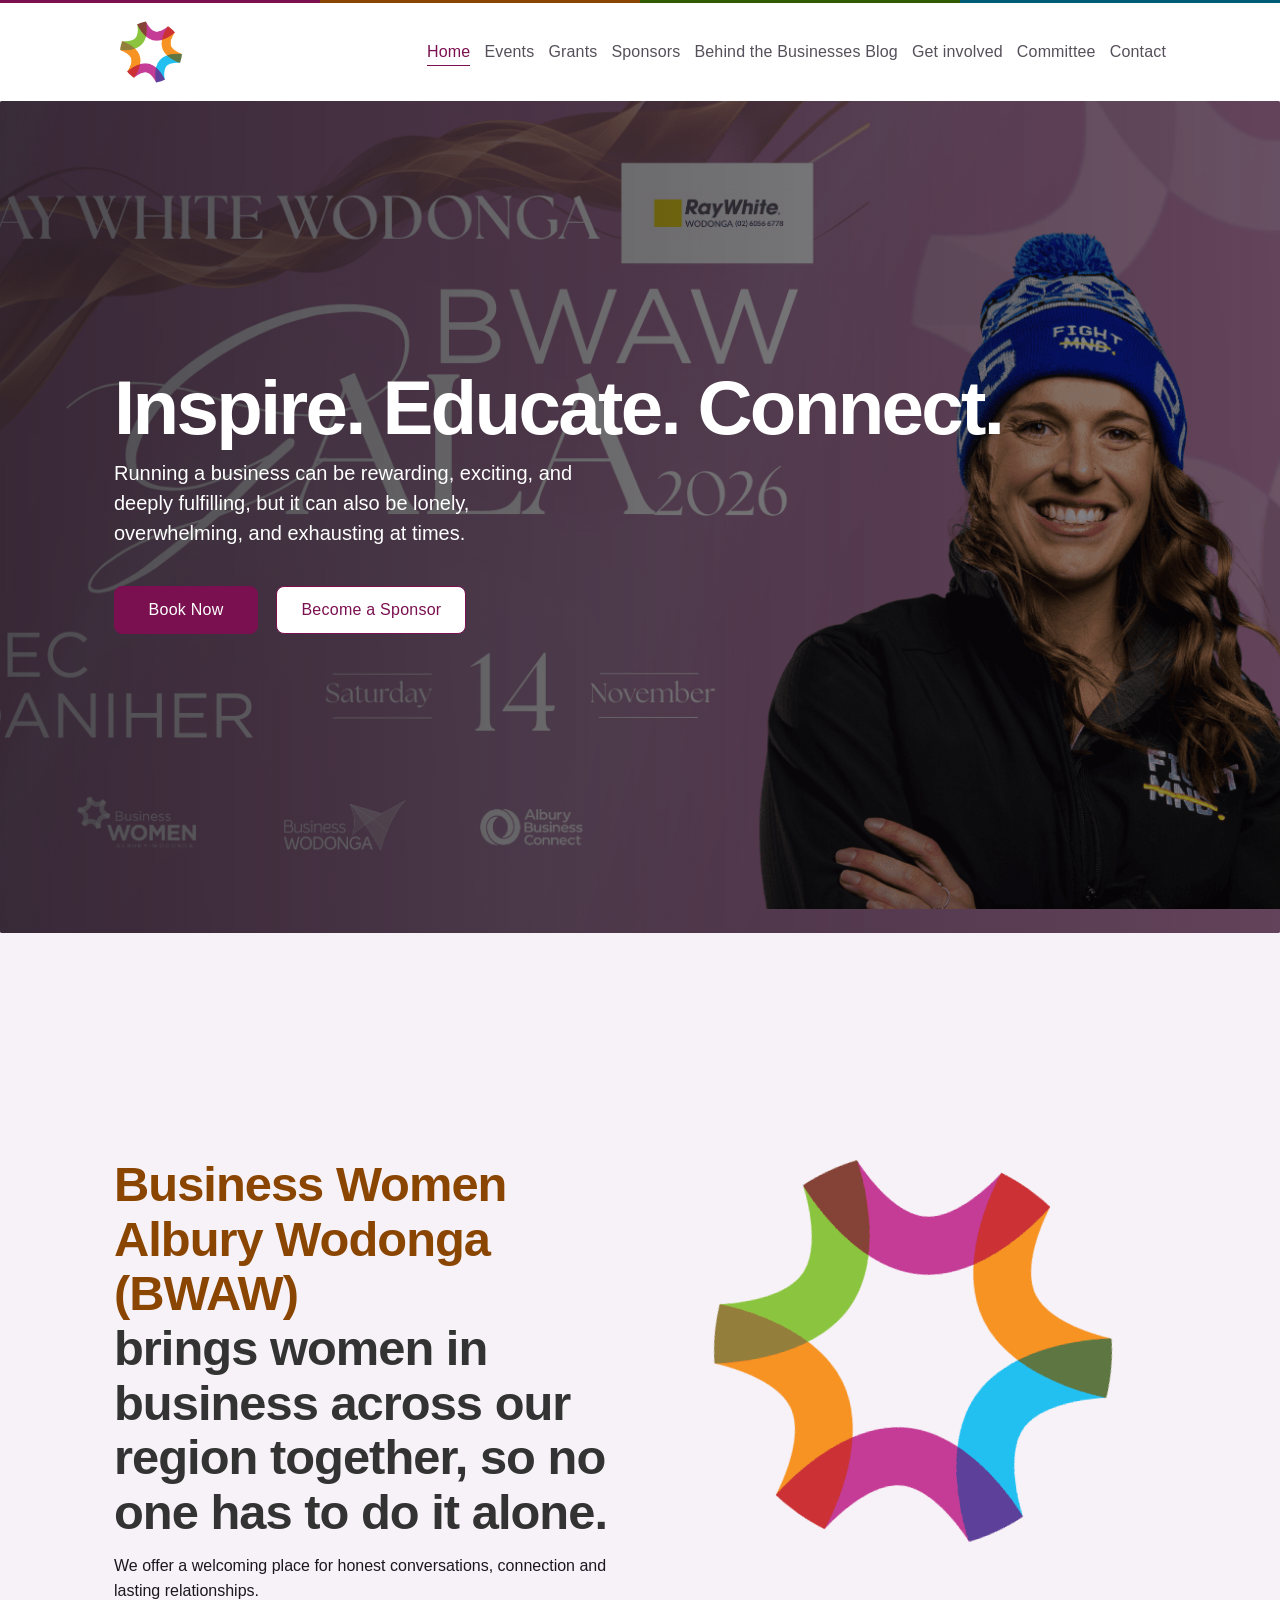
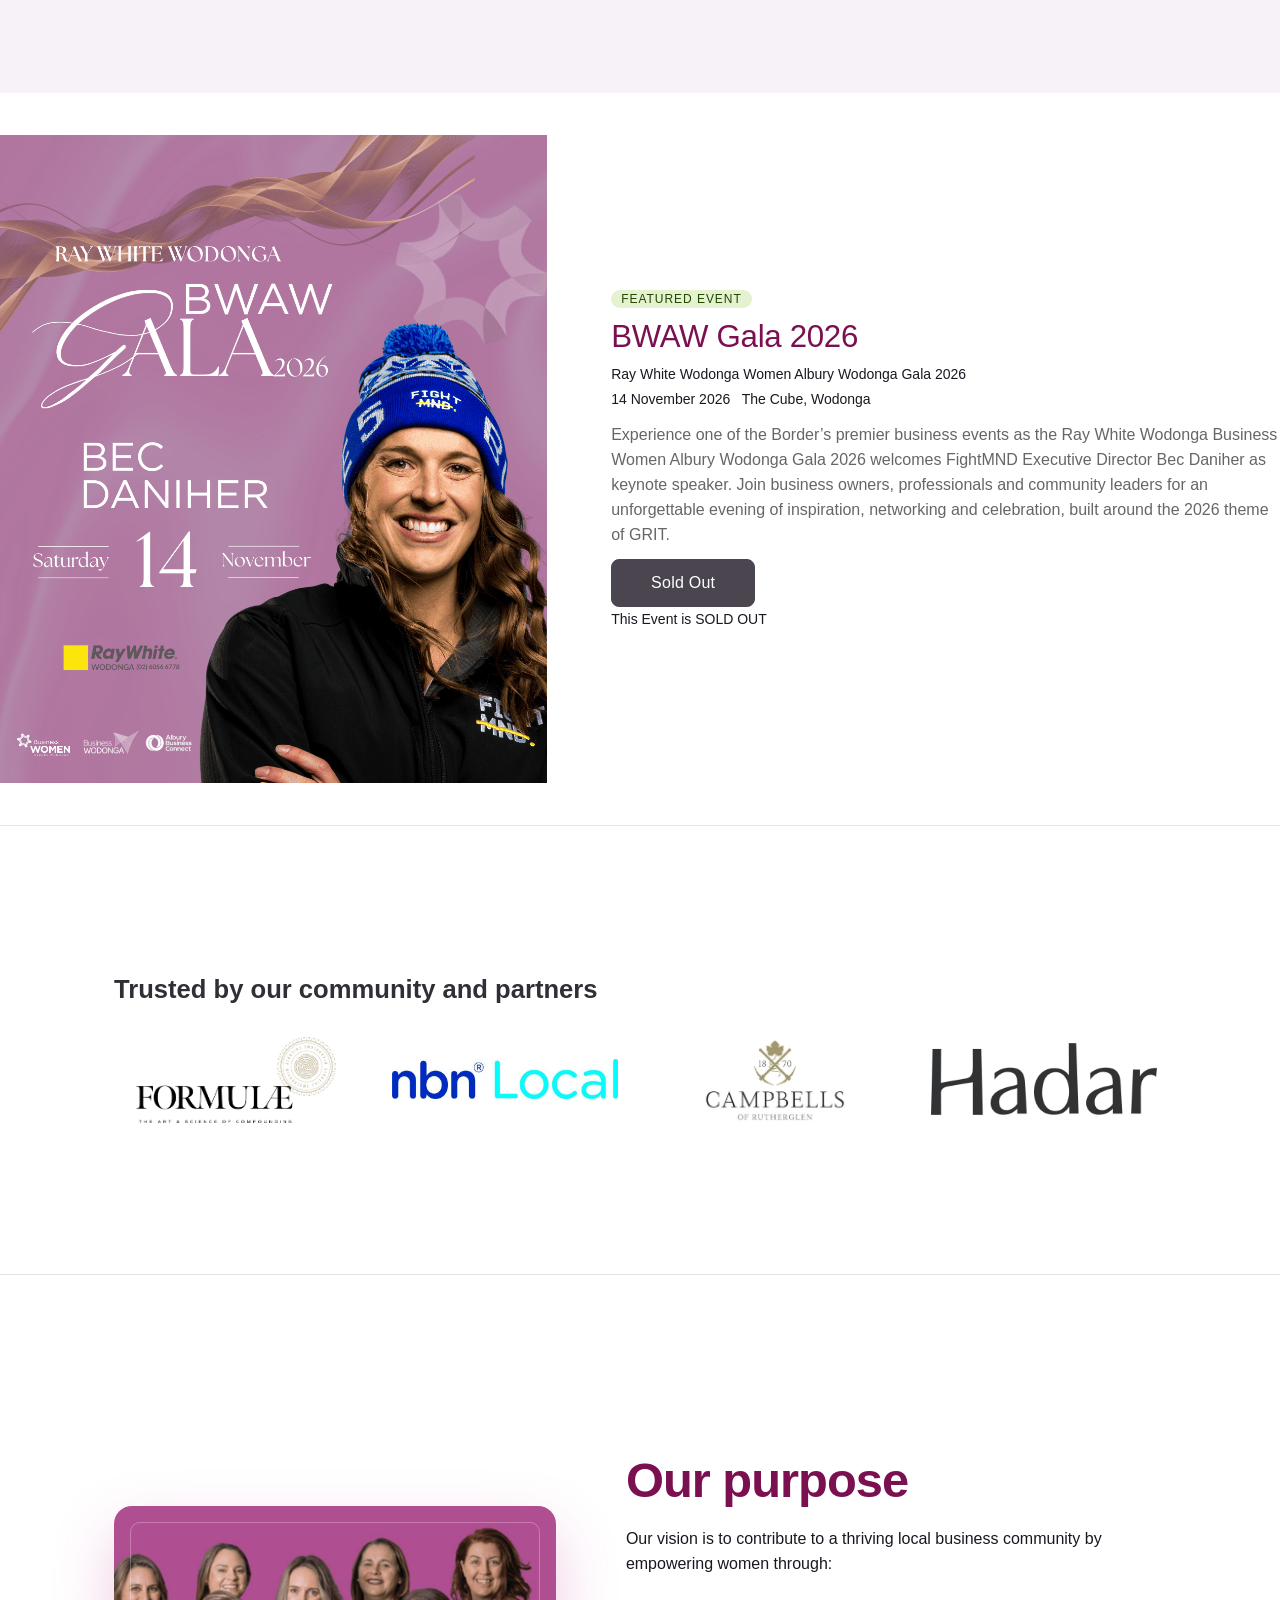
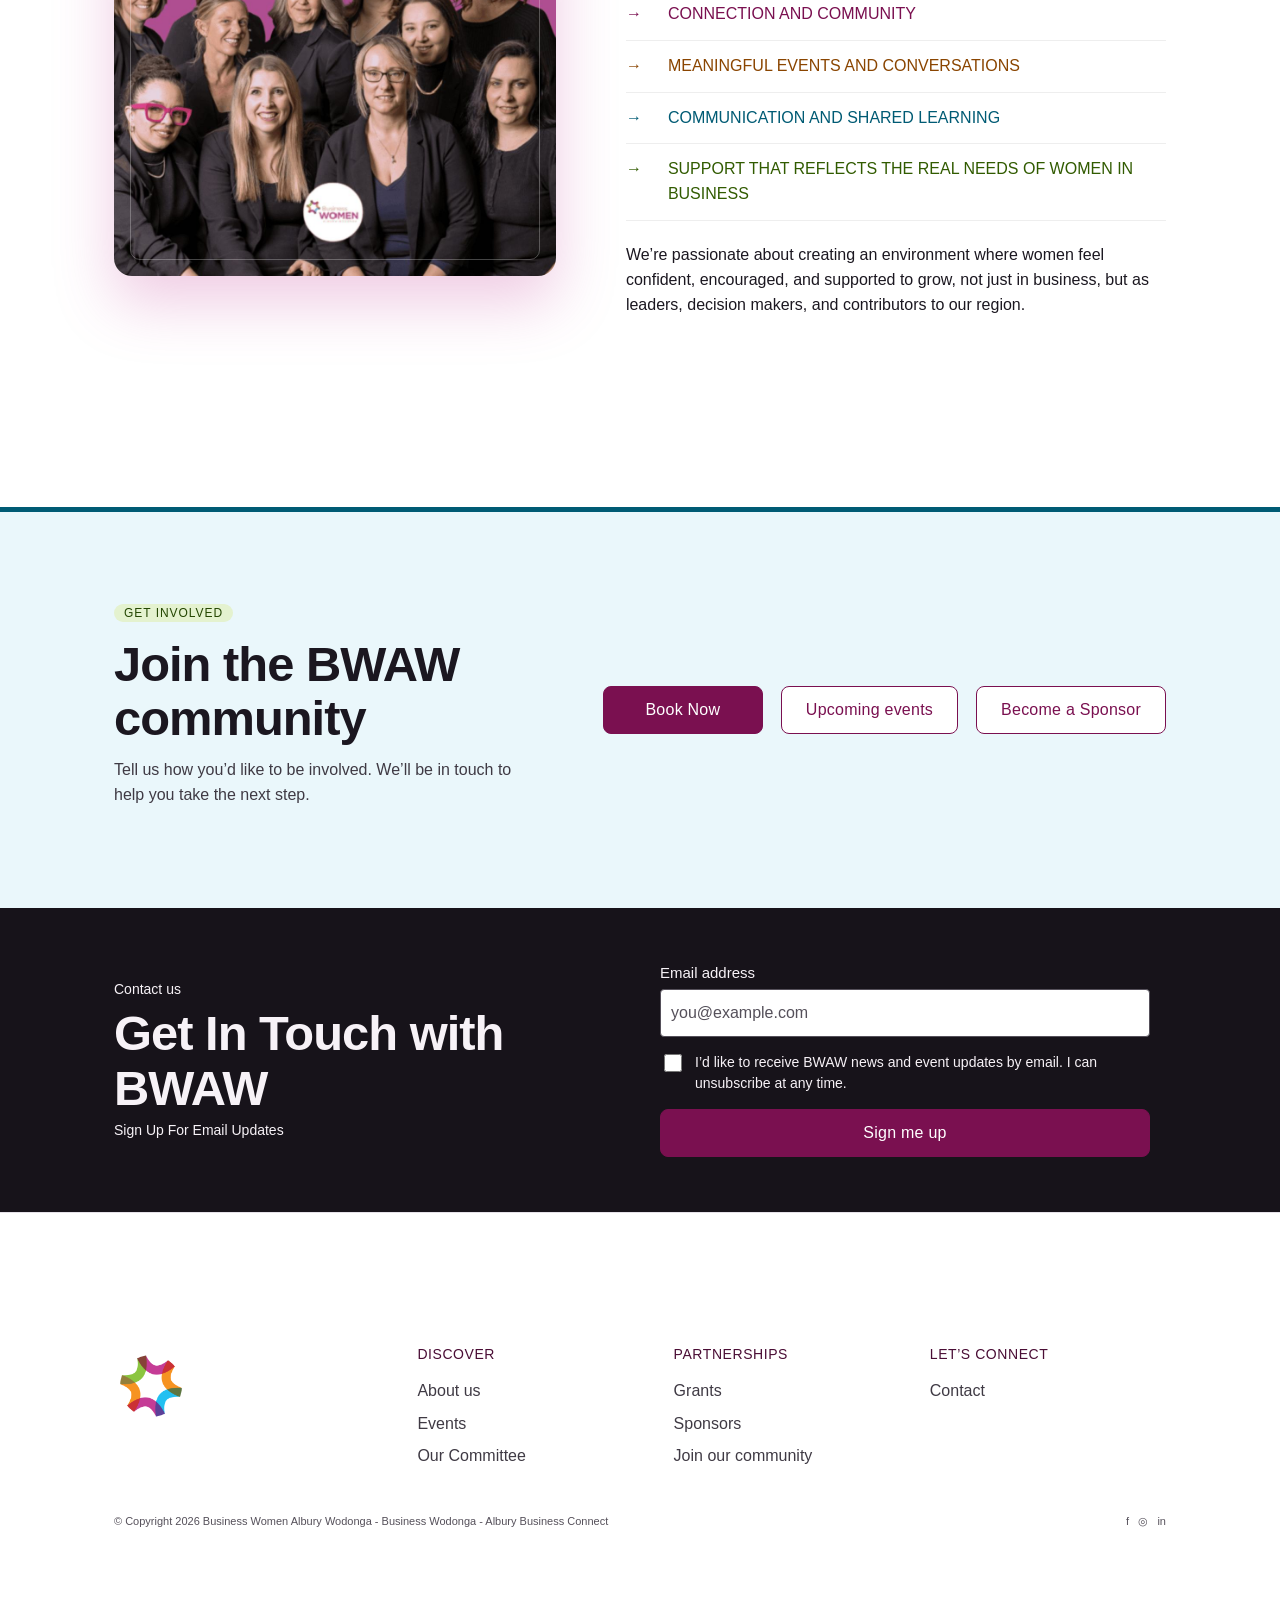
==== index.html @ d3a4493f "Update index.html" ====
<!DOCTYPE html>
<html lang="en">

<head>
    <script type='text/javascript'
        src='https://bwaw-community.aiagentbee-0329.chatgpt.site/[base64]'></script>
    <meta charset="utf-8">
    <meta name="viewport" content="width=device-width, initial-scale=1, viewport-fit=cover">
    <title>Business Women Albury Wodonga</title>
    <link rel="preconnect" href="https://fonts.googleapis.com">
    <style>
        :root {
            color-scheme: light;
            box-sizing: border-box;
            --pk: #c43d96;
            --or: #f7941d;
            --gr: #8dc63f;
            --cy: #00b5e2;
            --pl: #7a1050;
            --tl: #00718f;
            --dk: #4a4a4f;
            --tx: #333;
            --mu: #777;
            --bg: #f8f8fa;
            padding-top: env(safe-area-inset-top, 0);
            padding-bottom: env(safe-area-inset-bottom, 0)
        }

        *,
        *:before,
        *:after {
            box-sizing: inherit
        }

        html {
            scroll-behavior: smooth;
            scroll-padding-top: env(safe-area-inset-top, 0)
        }

        body {
            margin: 0;
            background: #fff;
            color: var(--tx);
            font: 400 16px/1.55 Gotham, -apple-system, BlinkMacSystemFont, "Segoe UI", Roboto, sans-serif;
            overflow-x: hidden
        }

        a {
            color: inherit;
            text-decoration: none
        }

        h1,
        h2,
        h3,
        p {
            margin: 0
        }

        .bar {
            height: 3px;
            background: linear-gradient(90deg, var(--pk) 25%, var(--or) 25% 50%, var(--gr) 50% 75%, var(--cy) 75%)
        }

        header {
            position: sticky;
            top: env(safe-area-inset-top, 0);
            z-index: 20;
            background: #fff;
            transition: box-shadow .3s
        }

        header.sc {
            box-shadow: 0 4px 18px #0001
        }

        .nv {
            max-width: 1100px;
            margin: auto;
            display: flex;
            align-items: center;
            justify-content: space-between;
            padding: 12px 24px;
            gap: 16px
        }

        .lg {
            display: flex;
            align-items: center;
            gap: 6px;
            line-height: 1;
            transition: transform .3s
        }

        .lg:hover {
            transform: scale(1.04)
        }

        .lg small {
            color: var(--or);
            font-size: 11px;
            display: block
        }

        .lg b {
            color: var(--pk);
            font-size: 20px;
            font-weight: 700;
            display: block;
            letter-spacing: -.5px
        }

        nav {
            display: flex;
            gap: 15px;
            font-size: 11px;
            color: var(--mu)
        }

        nav a {
            position: relative;
            padding: 4px 0;
            transition: color .25s
        }

        nav a:after {
            content: "";
            position: absolute;
            left: 0;
            bottom: 0;
            height: 1px;
            width: 100%;
            background: var(--pk);
            transform: scaleX(0);
            transform-origin: left;
            transition: transform .3s
        }

        nav a:hover,
        nav a.on {
            color: var(--pk)
        }

        nav a:hover:after,
        nav a.on:after {
            transform: scaleX(1)
        }

        .btn {
            display: inline-block;
            background: var(--pk);
            color: #fff;
            border: 0;
            padding: 10px 20px;
            border-radius: 3px;
            font: 400 12px Gotham, sans-serif;
            cursor: pointer;
            position: relative;
            overflow: hidden;
            transition: transform .25s, box-shadow .25s, background .25s
        }

        .btn:hover {
            transform: translateY(-2px);
            box-shadow: 0 8px 18px #c43d9644;
            background: #d247a5
        }

        .btn:active {
            transform: none
        }

        .btn.ol {
            background: #fff;
            color: var(--pk);
            border: 1px solid var(--pk)
        }

        .btn.so {
            background: #ddd;
            color: #555;
            pointer-events: none
        }

        #bg {
            display: none;
            background: none;
            border: 0;
            font-size: 24px;
            color: var(--pk);
            cursor: pointer
        }

        main {
            min-height: 70vh;
            transition: opacity .3s, transform .3s
        }

        main.out {
            opacity: 0;
            transform: translateY(12px)
        }

        .w {
            max-width: 1100px;
            margin: auto;
            padding: 0 24px
        }

        .sec {
            padding: 60px 0
        }

        .g {
            background: var(--bg)
        }

        h1.t {
            font-size: clamp(28px, 4.5vw, 40px);
            font-weight: 500;
            color: var(--pk);
            text-align: center;
            line-height: 1.2;
            padding: 50px 0 30px
        }

        h2 {
            font-weight: 500;
            font-size: clamp(22px, 3vw, 30px);
            line-height: 1.25
        }

        .pk {
            color: var(--pk)
        }

        .or {
            color: var(--or)
        }

        .gn {
            color: var(--gr)
        }

        .cy {
            color: var(--cy)
        }

        .tl {
            color: var(--tl)
        }

        .hero {
            background: #747474;
            background-size: auto;
            animation: none;
            color: #fff;
            display: flex;
            align-items: flex-end;
            justify-content: center;
            text-align: center;
            min-height: 240px;
            padding: 30px;
            margin: 0 24px;
            border-radius: 2px
        }

        .hero h1 {
            font-size: clamp(26px, 4vw, 34px);
            font-weight: 500
        }

        .hero.big {
            min-height: 440px;
            margin: 0;
            justify-content: flex-start;
            text-align: left;
            align-items: flex-end
        }

        .hero.big .w {
            width: 100%;
            padding-bottom: 30px
        }

        .hero.big h1 {
            font-size: clamp(34px, 6vw, 54px);
            line-height: 1.15
        }

        .hero.big p {
            margin: 12px 0 18px;
            max-width: 480px
        }

        .fs {
            display: flex;
            flex-direction: column;
            min-height: calc(100vh - 68px);
            min-height: calc(100svh - 68px - env(safe-area-inset-top, 0px) - env(safe-area-inset-bottom, 0px))
        }

        .fs .hero.big {
            flex: 1;
            min-height: 420px
        }

        .tr {
            display: inline-block;
            opacity: 0;
            animation: trin .9s cubic-bezier(.2, .7, .2, 1) forwards;
            transition: transform .3s
        }

        .tr:nth-child(1) {
            animation-delay: .3s
        }

        .tr:nth-child(2) {
            animation-delay: .55s
        }

        .tr:nth-child(3) {
            animation-delay: .8s
        }

        .tr:nth-child(4) {
            animation-delay: 1.05s
        }

        .tr:nth-child(5) {
            animation-delay: 1.3s
        }

        b.tr:hover {
            transform: scale(1.1)
        }

        @keyframes trin {
            from {
                opacity: 0;
                transform: translateY(14px)
            }

            to {
                opacity: .9;
                transform: none
            }
        }

        .r {
            opacity: 0;
            transform: translateY(26px);
            transition: opacity .7s cubic-bezier(.2, .7, .2, 1), transform .7s cubic-bezier(.2, .7, .2, 1)
        }

        .r.in {
            opacity: 1;
            transform: none
        }

        .cards {
            display: grid;
            grid-template-columns: repeat(auto-fit, minmax(240px, 1fr));
            gap: 34px
        }

        .ph {
            background: #333237;
            aspect-ratio: 1/1;
            transition: transform .5s, filter .4s;
            margin-bottom: 14px
        }

        .mem:hover .ph {
            transform: scale(1.03);
            filter: brightness(1.2)
        }

        .mem {
            overflow: hidden
        }

        .pw {
            position: relative;
            overflow: hidden;
            margin-bottom: 14px
        }

        .pw .ph {
            margin: 0
        }

        .ov {
            position: absolute;
            inset: 0;
            background: rgba(122, 16, 80, .93);
            color: #fff;
            padding: 20px;
            display: flex;
            flex-direction: column;
            justify-content: center;
            gap: 10px;
            opacity: 0;
            transform: translateY(24px);
            transition: opacity .4s, transform .45s cubic-bezier(.2, .7, .2, 1);
            pointer-events: none
        }

        .ov p {
            font-size: 11.5px;
            line-height: 1.55
        }

        .ov a {
            font-size: 12px;
            font-weight: 500;
            color: #fff;
            border-bottom: 1px solid var(--or);
            align-self: flex-start;
            padding-bottom: 2px;
            transition: color .25s, letter-spacing .25s
        }

        .ov a:hover {
            color: var(--or);
            letter-spacing: .5px
        }

        .mem:hover .ov,
        .mem:focus-within .ov,
        .mem:active .ov {
            opacity: 1;
            transform: none;
            pointer-events: auto
        }

        .mem:hover .ph {
            filter: none
        }

        .mem h3 {
            color: var(--pk);
            font-weight: 400;
            font-size: 16px;
            padding: 0 14px
        }

        .mem small {
            display: block;
            padding: 0 14px;
            color: var(--pl);
            font-weight: 700;
            font-size: 11px;
            letter-spacing: 1px;
            text-transform: uppercase
        }

        .two {
            display: grid;
            grid-template-columns: 1fr 1fr;
            gap: 40px;
            align-items: center
        }

        .box {
            background: var(--bg);
            padding: 34px;
            border-radius: 12px
        }

        .box>b {
            font-weight: 700;
            font-size: 13px;
            line-height: 1.5;
            display: block;
            margin-bottom: 12px
        }

        .ck {
            list-style: none;
            padding: 0;
            margin: 14px 0;
            color: #4b6b12
        }

        .ck li {
            padding: 6px 0 6px 26px;
            position: relative;
            transition: transform .3s
        }

        .ck li:hover {
            transform: translateX(5px)
        }

        .ck li:before {
            content: "✓";
            position: absolute;
            left: 0;
            color: #4b6b12
        }

        .ar {
            list-style: none;
            padding: 0;
            margin: 8px 0
        }

        .ar li {
            padding: 3px 0 3px 22px;
            position: relative;
            font-size: 12px
        }

        .ar li:before {
            content: "→";
            position: absolute;
            left: 0
        }

        .ct {
            background: var(--dk);
            color: #fff;
            padding: 55px 0
        }

        .ct .w {
            display: grid;
            grid-template-columns: 1fr 1fr;
            gap: 40px;
            align-items: center
        }

        .ct small {
            font-size: 11px;
            display: block
        }

        .ct h2 {
            font-size: clamp(26px, 4vw, 36px);
            margin: 6px 0 4px
        }

        form {
            display: grid;
            grid-template-columns: 1fr 1fr;
            gap: 8px 14px;
            font-size: 11px
        }

        form .f {
            grid-column: 1/-1
        }

        label {
            display: block;
            margin-bottom: 3px
        }

        input,
        textarea {
            width: 100%;
            padding: 9px 10px;
            border: 1px solid #ccc;
            border-radius: 4px;
            font: 400 14px Gotham, -apple-system, BlinkMacSystemFont, "Segoe UI", Roboto, sans-serif;
            transition: border-color .25s, box-shadow .25s
        }

        input:focus,
        textarea:focus {
            outline: 0;
            border-color: var(--pk);
            box-shadow: 0 0 0 3px #c43d9633
        }

        footer {
            padding: 50px 0 20px
        }

        .fg {
            display: grid;
            grid-template-columns: 1.2fr 1fr 1fr 1fr;
            gap: 20px
        }

        .fg h4 {
            margin: 0 0 10px;
            font-size: 10px;
            font-weight: 500;
            text-transform: uppercase
        }

        .fg a {
            display: block;
            color: var(--mu);
            padding: 4px 0;
            transition: color .2s, transform .2s
        }

        .fg a:hover {
            color: var(--pk);
            transform: translateX(4px)
        }

        .cp {
            display: flex;
            justify-content: space-between;
            font-size: 11px;
            color: var(--mu);
            margin-top: 40px;
            gap: 10px
        }

        .star {
            display: inline-block;
            width: 70px;
            height: 70px;
            background: conic-gradient(var(--pk) 0 25%, var(--or) 0 50%, var(--cy) 0 75%, var(--gr) 0);
            clip-path: polygon(50% 0, 62% 25%, 93% 15%, 75% 40%, 100% 60%, 70% 68%, 75% 100%, 50% 80%, 25% 100%, 30% 68%, 0 60%, 25% 40%, 7% 15%, 38% 25%);
            animation: spin 18s linear infinite
        }

        @keyframes spin {
            to {
                transform: rotate(360deg)
            }
        }

        .tag {
            display: inline-block;
            background: #e4f2cf;
            color: #4b6b12;
            font-size: 10px;
            font-weight: 500;
            padding: 2px 10px;
            border-radius: 20px;
            text-transform: uppercase
        }

        .ev {
            display: grid;
            grid-template-columns: 300px 1fr;
            gap: 40px;
            padding: 30px 0;
            align-items: center
        }

        .ev+.ev {
            border-top: 1px solid #e4e4e4
        }

        .ev img,
        .ev .im {
            width: 100%;
            aspect-ratio: 1/1;
            border-radius: 3px;
            transition: transform .5s
        }

        .ev:hover .im {
            transform: scale(1.03)
        }

        .ev h2 {
            color: var(--pk);
            margin: 6px 0
        }

        .ev p {
            font-size: 11.5px;
            color: #666;
            margin: 8px 0
        }

        .im {
            display: flex;
            align-items: flex-end;
            padding: 14px;
            color: #fff;
            font-weight: 700;
            font-size: 22px;
            line-height: 1.1
        }

        .al {
            background: #fde4c8;
            border-left: 4px solid var(--or);
            border-radius: 3px;
            padding: 14px 18px;
            margin-bottom: 16px;
            transition: transform .3s, box-shadow .3s
        }

        .al:hover {
            transform: translateX(6px);
            box-shadow: 0 6px 16px #0001
        }

        .al b {
            font-weight: 500;
            font-size: 15px;
            display: block
        }

        .al small {
            font-size: 10.5px;
            color: #555
        }

        .pe {
            display: grid;
            grid-template-columns: repeat(auto-fit, minmax(220px, 1fr));
            gap: 18px
        }

        .pc {
            border-radius: 8px;
            aspect-ratio: 1.3;
            padding: 14px;
            color: #fff;
            display: flex;
            flex-direction: column;
            justify-content: flex-end;
            min-height: 200px
        }

        .pc span {
            background: #fff;
            color: var(--pk);
            font-size: 10px;
            padding: 2px 10px;
            border-radius: 20px;
            align-self: flex-start;
            margin-bottom: 6px
        }

        .pc b {
            font-weight: 500
        }

        .sp {
            text-align: center;
            padding: 30px 0;
            border-bottom: 1px solid #ddd
        }

        .sp h2 {
            color: var(--tl);
            font-size: 22px;
            margin-bottom: 24px
        }

        .lo {
            display: flex;
            flex-wrap: wrap;
            gap: 24px 50px;
            justify-content: center;
            align-items: center
        }

        .lo span {
            font-size: 20px;
            font-weight: 500;
            color: #222;
            opacity: .85;
            transition: transform .3s, opacity .3s
        }

        .lo span:hover {
            transform: scale(1.1);
            opacity: 1
        }

        .bl {
            display: grid;
            grid-template-columns: repeat(auto-fit, minmax(250px, 1fr));
            gap: 34px
        }

        .bc {
            cursor: pointer
        }

        .bc .im {
            aspect-ratio: 1;
            border-radius: 2px;
            transition: transform .5s
        }

        .bc:hover .im {
            transform: scale(1.03)
        }

        .bc h3 {
            font-size: 17px;
            font-weight: 500;
            margin: 14px 0 8px;
            line-height: 1.3;
            transition: color .25s
        }

        .bc:hover h3 {
            color: var(--pk)
        }

        .bc p {
            font-size: 13px
        }

        .bc small {
            color: var(--mu)
        }

        .post h2 {
            font-size: 20px;
            margin: 36px 0 14px
        }

        .post p {
            margin-bottom: 14px;
            font-size: 12.5px
        }

        .soc {
            display: inline-block;
            background: #bfeaf7;
            border-radius: 20px;
            padding: 8px 24px;
            font-size: 11px;
            margin-top: 10px
        }

        .cc {
            display: grid;
            grid-template-columns: 1fr 1fr;
            gap: 34px;
            padding: 40px 0 80px
        }

        .ctc {
            display: grid;
            grid-template-columns: 1fr 1fr;
            gap: 16px
        }

        .ctc>div {
            padding: 16px 18px;
            border-radius: 6px;
            transition: transform .3s
        }

        .ctc>div:hover {
            transform: translateY(-4px)
        }

        .ctc h3 {
            font-weight: 500;
            font-size: 18px
        }

        .ctc b {
            font-size: 12px;
            display: block
        }

        .ctc small {
            font-size: 12px;
            opacity: .7
        }

        .gy {
            background: #eaeaea;
            padding: 18px 20px;
            border-radius: 6px;
            margin-top: 16px;
            grid-column: 1/-1
        }

        .gy h3 {
            font-size: 22px;
            font-weight: 400
        }

        .gy small {
            display: block;
            color: var(--mu);
            font-size: 12.5px;
            padding: 3px 0
        }

        .story {
            height: 440vh;
            position: relative
        }

        .sk {
            position: sticky;
            top: 64px;
            height: calc(100vh - 64px);
            display: flex;
            align-items: center
        }

        .sk .w {
            width: 100%
        }

        .sgs {
            position: relative;
            height: min(520px, 70vh)
        }

        .sg {
            position: absolute;
            left: 0;
            right: 0;
            top: 50%;
            opacity: 0;
            will-change: transform, opacity
        }

        .sg:first-child {
            opacity: 1
        }

        @media(max-width:800px) {
            .sk .two {
                gap: 10px
            }

            .sk .two>div:last-child {
                order: -1
            }

            .sgs {
                height: 62vh
            }

            .sg h2 {
                font-size: 19px !important
            }

            .sg p,
            .sg li {
                font-size: 12px !important
            }

            #sst {
                width: 100px !important;
                height: 100px !important
            }
        }

        @media(prefers-reduced-motion:reduce) {
            .tr {
                opacity: .9 !important
            }

            .story {
                height: auto
            }

            .sk {
                position: static;
                height: auto;
                padding: 50px 0
            }

            .sgs {
                height: auto
            }

            .sg {
                position: static;
                opacity: 1 !important;
                transform: none !important;
                margin-bottom: 34px
            }
        }

        .imgs {
            position: relative;
            aspect-ratio: 4/5;
            max-height: 62vh;
            width: 100%;
            max-width: 380px;
            justify-self: center
        }

        .imgs {
            align-self: center
        }

        .si {
            position: absolute;
            inset: 0;
            border-radius: 14px;
            box-shadow: 0 22px 50px #0003, 0 2px 6px #0002;
            opacity: 0;
            will-change: transform, opacity;
            overflow: hidden;
            transform-origin: 50% 100%;
            background: linear-gradient(155deg, #3a3a40, #55555c)
        }

        .si:nth-child(2) {
            background: linear-gradient(155deg, #4a2a44, #7a4a6e)
        }

        .si:nth-child(3) {
            background: linear-gradient(155deg, #27424c, #4d7480)
        }

        .si:after {
            content: "";
            position: absolute;
            inset: 14px;
            border: 1px solid #ffffff3a;
            border-radius: 8px
        }

        .si:before {
            content: "";
            position: absolute;
            left: 0;
            right: 0;
            bottom: 0;
            height: 5px;
            background: linear-gradient(90deg, var(--pk) 25%, var(--or) 25% 50%, var(--gr) 50% 75%, var(--cy) 75%)
        }

        @media(max-width:800px) {
            .imgs {
                max-height: 30vh;
                aspect-ratio: 16/9
            }
        }

        @media(prefers-reduced-motion:reduce) {
            .imgs {
                aspect-ratio: auto;
                max-height: none
            }

            .si {
                position: static;
                opacity: 1 !important;
                transform: none !important;
                margin-bottom: 12px;
                aspect-ratio: 4/3
            }
        }

        #sq .tps {
            position: relative;
            flex: 1
        }

        #sq .tp {
            position: absolute;
            inset: 0;
            display: flex;
            flex-direction: column;
            justify-content: center;
            align-items: center;
            gap: clamp(16px, 4vh, 40px);
            visibility: hidden
        }

        #sq .tp h2 {
            font-size: 13px;
            letter-spacing: 3px;
            text-transform: uppercase;
            color: var(--pk);
            font-weight: 700
        }

        .sqt {
            font-size: clamp(30px, 4.4vw, 46px);
            font-weight: 700;
            line-height: 1.1
        }

        .sqp {
            font-size: 12.5px;
            line-height: 1.7;
            max-width: 640px;
            margin: 10px auto 0;
            color: #555
        }

        #sq .tp {
            will-change: transform, opacity
        }

        .lgs {
            display: grid;
            width: 100%;
            gap: clamp(24px, 6vh, 70px) 30px;
            align-items: center;
            justify-items: center
        }

        .l2 {
            font-size: clamp(18px, 2.6vw, 28px);
            font-weight: 500;
            color: #222;
            display: flex;
            flex-direction: column;
            align-items: center;
            gap: 8px;
            text-align: center
        }

        @media(max-width:800px) {
            .lgs {
                grid-template-columns: repeat(2, 1fr) !important
            }

            .l2 {
                font-size: 15px !important
            }

            .sqp {
                display: none
            }
        }

        @media(prefers-reduced-motion:reduce) {
            #sq {
                height: auto !important
            }

            #sq .tps {
                position: static
            }

            #sq .tp {
                position: static;
                visibility: visible;
                margin-bottom: 40px
            }

            .l2 {
                opacity: 1 !important;
                transform: none !important
            }
        }

        .fs2 {
            display: flex;
            flex-direction: column;
            min-height: calc(100vh - 68px);
            min-height: calc(100svh - 68px - env(safe-area-inset-top, 0px) - env(safe-area-inset-bottom, 0px))
        }

        .fs2 .hero {
            flex: 0 0 34%;
            min-height: 220px;
            margin: 0 24px
        }

        .gi {
            flex: 1;
            display: flex;
            flex-direction: column;
            justify-content: center;
            width: 100%;
            max-width: 960px;
            margin: 0 auto;
            padding: 36px 24px
        }

        .gi .r {
            opacity: 1;
            transform: none;
            transition: none
        }

        .gi h2 {
            font-size: clamp(23px, 3.2vw, 32px) !important;
            line-height: 1.3;
            font-weight: 500;
            margin-bottom: 20px !important
        }

        .gi .tl {
            font-size: 14px !important;
            margin-bottom: 12px !important
        }

        .gi .ar li {
            font-size: 14px;
            line-height: 1.7;
            padding: 6px 0 6px 24px
        }

        .gi>p {
            font-size: 14px !important
        }

        .gi * {
            animation: cin 1.6s ease both;
            transition: color .3s
        }

        .gi h2 {
            animation-delay: .1s
        }

        .gi h2 * {
            animation-delay: .5s
        }

        .gi .tl {
            animation-delay: .9s
        }

        .gi .ar li:nth-child(1) {
            animation-delay: 1.2s
        }

        .gi .ar li:nth-child(2) {
            animation-delay: 1.5s
        }

        .gi>p {
            animation-delay: 1.8s
        }

        @keyframes cin {
            from {
                color: #ffffff30
            }
        }

        .gi .ar li:hover {
            color: var(--pk)
        }

        .gi .btn {
            animation: none;
            padding: 12px 26px
        }

        .gi div {
            animation: none
        }

        @media(max-width:800px) {
            .fs2 .hero {
                flex-basis: auto;
                margin: 0 12px
            }

            .gi {
                padding: 28px 18px
            }
        }

        .gh {
            text-align: center
        }

        .gh h2 {
            font-size: clamp(22px, 3vw, 30px);
            font-weight: 700;
            color: #222
        }

        .gh p {
            font-size: 11px;
            color: var(--mu);
            margin-top: 4px
        }

        .gv {
            flex: 1;
            overflow: hidden;
            position: relative
        }

        .gt {
            display: flex;
            height: 100%;
            width: 300%;
            will-change: transform
        }

        .gp {
            width: 33.3333%;
            height: 100%;
            display: grid;
            grid-template-columns: 1fr 1fr;
            gap: 56px;
            align-items: center;
            padding: 10px 24px
        }

        .gimg {
            aspect-ratio: 4/3;
            margin: 0 !important;
            background: #666;
            border-radius: 8px;
            box-shadow: 0 20px 44px #0003;
            border-bottom: 6px solid var(--ac);
            will-change: transform
        }

        .gx {
            will-change: transform, opacity
        }

        .gl {
            font-size: 12px;
            font-weight: 700;
            letter-spacing: 3px;
            text-transform: uppercase;
            color: var(--ac)
        }

        .gx h3 {
            font-size: clamp(26px, 3.6vw, 40px);
            font-weight: 700;
            line-height: 1.15;
            color: #1f1f24;
            margin: 10px 0 16px
        }

        .g1 {
            font-size: 14px;
            line-height: 1.75;
            color: #444;
            margin-bottom: 12px
        }

        .g2 {
            font-size: 12.5px;
            line-height: 1.7;
            color: var(--ac);
            font-weight: 500
        }

        @media(max-width:800px) {
            .gp {
                grid-template-columns: 1fr;
                gap: 14px;
                align-content: center
            }

            .gimg {
                aspect-ratio: 16/9;
                max-height: 26vh
            }

            .gx h3 {
                font-size: 22px;
                margin: 6px 0 8px
            }

            .g1 {
                font-size: 12px;
                margin-bottom: 8px
            }

            .g2 {
                font-size: 11px
            }

            .gh p {
                display: none
            }
        }

        @media(prefers-reduced-motion:reduce) {
            #gw {
                height: auto !important
            }

            #gw .gv {
                overflow: visible
            }

            .gt {
                width: 100%;
                flex-direction: column;
                transform: none !important
            }

            .gp {
                width: 100%;
                height: auto;
                margin-bottom: 40px
            }

            .gx,
            .gimg {
                opacity: 1 !important;
                transform: none !important
            }
        }

        .fv {
            flex: 1;
            position: relative
        }

        .fc {
            position: absolute;
            inset: 0;
            display: grid;
            grid-template-columns: 1fr 1fr;
            gap: 56px;
            align-items: center;
            padding: 10px 24px;
            opacity: 0;
            will-change: transform, opacity
        }

        .fc:first-child {
            opacity: 1
        }

        .fx h3 {
            font-size: clamp(28px, 4vw, 46px);
            font-weight: 700;
            line-height: 1.15;
            color: var(--ac);
            margin-bottom: 16px
        }

        .fx p {
            font-size: 14px;
            line-height: 1.85;
            color: #444
        }

        @media(max-width:800px) {
            .fc {
                grid-template-columns: 1fr;
                gap: 14px;
                align-content: center
            }

            .fc .gimg {
                order: -1
            }

            .fx h3 {
                font-size: 24px;
                margin-bottom: 8px
            }

            .fx p {
                font-size: 12px;
                line-height: 1.7
            }
        }

        @media(prefers-reduced-motion:reduce) {
            #gf {
                height: auto !important
            }

            .fc {
                position: static;
                opacity: 1 !important;
                transform: none !important;
                margin-bottom: 40px
            }
        }

        .eh {
            background: linear-gradient(120deg, #7a1050, #c43d96 62%, #f7941d);
            color: #fff;
            min-height: calc(100vh - 68px);
            min-height: calc(100svh - 68px - env(safe-area-inset-top, 0px));
            display: flex;
            align-items: center
        }

        .eh .w {
            display: grid;
            grid-template-columns: 1.15fr .85fr;
            gap: 50px;
            align-items: center;
            padding-top: 40px;
            padding-bottom: 40px
        }

        .eh h1 {
            font-size: clamp(34px, 5.5vw, 64px);
            font-weight: 700;
            line-height: 1.08;
            margin: 12px 0 10px
        }

        .eh p {
            font-size: 14px;
            line-height: 1.8;
            opacity: .94;
            margin-bottom: 10px;
            max-width: 560px
        }

        .eh .tag {
            background: #fff;
            color: var(--pk)
        }

        .eimg {
            aspect-ratio: 4/5;
            max-height: 68vh;
            width: 100%;
            background: linear-gradient(160deg, #ffffff33, #ffffff12);
            border: 1px solid #fff5;
            border-radius: 12px;
            box-shadow: 0 30px 60px #0004;
            animation: flt 6s ease-in-out infinite
        }

        @keyframes flt {
            50% {
                transform: translateY(-12px)
            }
        }

        .nt {
            font-size: clamp(19px, 2.5vw, 28px);
            font-weight: 500;
            line-height: 1.55;
            color: #222
        }

        .nt b {
            font-weight: 700
        }

        .sg .al {
            margin: 0;
            padding: 30px 34px
        }

        .sg .al b {
            font-size: clamp(18px, 2.2vw, 24px);
            line-height: 1.35;
            margin-bottom: 8px
        }

        .sg .al small {
            font-size: 14px;
            line-height: 1.7;
            display: block
        }

        .fs3 {
            min-height: calc(100vh - 68px);
            min-height: calc(100svh - 68px);
            display: flex;
            flex-direction: column;
            justify-content: center;
            padding-top: 30px;
            padding-bottom: 30px
        }

        .up {
            position: relative;
            scroll-margin-top: 64px
        }

        .nx {
            position: absolute;
            top: 0;
            bottom: 0;
            left: 50%;
            width: 100vw;
            margin-left: -50vw;
            background: #000;
            z-index: 5;
            clip-path: inset(100% 0 0 0);
            visibility: hidden;
            transition: clip-path .9s cubic-bezier(.7, 0, .2, 1), visibility 0s .9s;
            display: flex;
            justify-content: center;
            align-items: flex-start;
            padding: 12vh 24px 40px
        }

        .nx.open {
            clip-path: inset(0);
            visibility: visible;
            transition: clip-path .9s cubic-bezier(.7, 0, .2, 1)
        }

        .nxw {
            width: 100%;
            max-width: 900px
        }

        .nx .x {
            position: absolute;
            top: 22px;
            right: 28px;
            background: none;
            border: 1px solid #444;
            color: #fff;
            width: 40px;
            height: 40px;
            border-radius: 50%;
            cursor: pointer;
            font-size: 14px;
            transition: transform .3s, border-color .3s
        }

        .nx .x:hover {
            transform: rotate(90deg);
            border-color: #fff
        }

        .nxi {
            display: flex;
            align-items: baseline;
            gap: 28px;
            padding: 22px 0;
            border-bottom: 1px solid #262626;
            opacity: 0;
            transform: translateY(50px);
            transition: opacity .5s, transform .6s cubic-bezier(.2, .7, .2, 1)
        }

        .nx.open .nxi {
            opacity: 1;
            transform: none;
            transition: opacity .7s calc(.45s + var(--d)), transform .9s cubic-bezier(.2, .7, .2, 1) calc(.45s + var(--d))
        }

        .nd {
            font-size: clamp(30px, 4vw, 48px);
            font-weight: 700;
            color: var(--ac);
            min-width: 70px;
            line-height: 1
        }

        .nxi h3 {
            font-weight: 700;
            font-size: clamp(20px, 2.6vw, 30px);
            color: var(--ac);
            margin-bottom: 4px
        }

        .nxi small {
            color: #bbb;
            font-size: 13px
        }

        .ps h2 {
            font-size: clamp(30px, 4.6vw, 54px);
            font-weight: 700;
            line-height: 1.15;
            color: #222;
            margin: 14px 0 18px;
            max-width: 900px
        }

        .ps>p {
            font-size: 15px;
            line-height: 1.8;
            color: #555;
            margin-bottom: 12px;
            max-width: 820px
        }

        .ps .pe {
            margin-top: 26px
        }

        .ps .pc {
            min-height: 34vh
        }

        @media(max-width:800px) {
            .eh .w {
                grid-template-columns: 1fr
            }

            .eimg {
                max-height: 26vh;
                aspect-ratio: 16/9
            }

            .nxi {
                padding: 16px;
                gap: 14px
            }

            .nd {
                font-size: 24px
            }
        }

        @media(prefers-reduced-motion:reduce) {
            .eimg {
                animation: none
            }

            .nxi {
                opacity: 1;
                transform: none
            }
        }

        .flat {
            aspect-ratio: 4/5;
            max-height: 66vh;
            align-self: center
        }

        .flat .si {
            transform: none !important;
            opacity: 1 !important;
            border-radius: 14px;
            border-bottom: 0;
            background: linear-gradient(155deg, #3a3a40, #55555c);
            box-shadow: 0 24px 60px #0003;
            overflow: hidden
        }

        .flat .si:after {
            content: "";
            position: absolute;
            inset: 14px;
            border: 1px solid #ffffff3a;
            border-radius: 8px
        }

        .flat .si:before {
            content: "";
            position: absolute;
            left: 0;
            right: 0;
            bottom: 0;
            height: 5px;
            background: linear-gradient(90deg, var(--pk) 25%, var(--or) 25% 50%, var(--gr) 50% 75%, var(--cy) 75%)
        }

        .sg.cards .al {
            padding: 16px 22px;
            margin-bottom: 12px;
            opacity: 0;
            transform: translateY(30px);
            transition: opacity .6s, transform .7s cubic-bezier(.2, .7, .2, 1)
        }

        .sg.cards .al b {
            font-size: clamp(15px, 1.7vw, 19px);
            margin-bottom: 4px
        }

        .sg.cards .al small {
            font-size: 12px;
            line-height: 1.6
        }

        .sg.cards.on .al {
            opacity: 1;
            transform: none
        }

        .sg.cards.on .al:nth-child(2) {
            transition-delay: .18s
        }

        .sg.cards.on .al:nth-child(3) {
            transition-delay: .36s
        }

        @media(max-width:800px) {
            .flat {
                aspect-ratio: 16/9;
                max-height: 26vh
            }

            .sg.cards .al {
                padding: 10px 14px;
                margin-bottom: 8px
            }

            .sg.cards .al b {
                font-size: 13px
            }

            .sg.cards .al small {
                font-size: 10.5px
            }
        }

        @media(prefers-reduced-motion:reduce) {
            .sg.cards .al {
                opacity: 1 !important;
                transform: none !important
            }
        }

        .cc {
            min-height: calc(100vh - 68px);
            min-height: calc(100svh - 68px - env(safe-area-inset-top, 0px));
            align-items: stretch;
            padding: 30px 0
        }

        .cc>div:first-child {
            display: flex;
            flex-direction: column;
            justify-content: center
        }

        .su {
            position: relative;
            overflow: hidden;
            display: flex;
            flex-direction: column;
            justify-content: center;
            padding: clamp(28px, 5vw, 64px);
            background: var(--bg);
            border-radius: 14px;
            box-shadow: 0 20px 50px #0000000f
        }

        .su:before {
            content: "";
            position: absolute;
            top: 0;
            left: 0;
            right: 0;
            height: 5px;
            background: linear-gradient(90deg, var(--pk) 25%, var(--or) 25% 50%, var(--gr) 50% 75%, var(--cy) 75%)
        }

        .su h2 {
            font-size: clamp(32px, 4.4vw, 52px);
            font-weight: 700;
            line-height: 1.1;
            color: var(--pl);
            margin-bottom: 28px
        }

        .su form {
            gap: 18px 16px;
            font-size: 12px
        }

        .su label {
            color: var(--dk);
            font-weight: 500;
            margin-bottom: 6px
        }

        .su input {
            background: #fff;
            border: 1px solid #d6d6de;
            color: #222;
            padding: 15px 14px;
            font-size: 13px;
            border-radius: 6px
        }

        .su input::placeholder {
            color: #a0a0aa
        }

        .su .btn {
            padding: 15px 30px;
            font-size: 13px
        }

        @media(max-width:800px) {
            .cc {
                min-height: auto
            }
        }

        .ch {
            color: var(--pl);
            font-size: clamp(30px, 4.5vw, 44px);
            font-weight: 700;
            line-height: 1.15;
            margin: 0 0 26px;
            animation: chin 1s cubic-bezier(.2, .7, .2, 1) both
        }

        @keyframes chin {
            from {
                opacity: 0;
                clip-path: inset(0 100% 0 0);
                transform: translateX(-20px)
            }

            to {
                clip-path: inset(0 0 0 0)
            }
        }

        .ctc {
            display: flex;
            flex-direction: column;
            gap: 12px
        }

        .ctc>.ca {
            display: flex;
            align-items: center;
            gap: 18px;
            padding: 16px 22px;
            border-radius: 12px;
            background: var(--bg2, #eaeaea);
            color: var(--ac, #4a4a4f);
            animation: cain .8s cubic-bezier(.2, .7, .2, 1) both;
            animation-delay: calc(.3s + var(--i)*.13s);
            transition: transform .3s, box-shadow .3s
        }

        .ctc>.ca:hover {
            transform: translateX(8px);
            box-shadow: 0 10px 24px #0000001a
        }

        .ctc>.ca.org {
            margin-top: 0
        }

        .ctc>.ca:nth-child(4) {
            margin-top: 14px
        }

        .ca .av {
            width: 50px;
            height: 50px;
            border-radius: 50%;
            background: var(--ac, #4a4a4f);
            color: #fff;
            display: flex;
            align-items: center;
            justify-content: center;
            font-weight: 700;
            font-size: 15px;
            flex: none;
            letter-spacing: .5px
        }

        .ctc .ca h3 {
            font-size: 19px;
            font-weight: 700;
            line-height: 1.2;
            margin-bottom: 2px
        }

        .ctc .ca b {
            display: block;
            font-size: 12px;
            font-weight: 700;
            letter-spacing: .4px;
            margin-bottom: 2px
        }

        .ctc .ca small {
            display: block;
            font-size: 12.5px;
            opacity: .85
        }

        .ca.org small {
            color: #555;
            opacity: 1
        }

        @keyframes cain {
            from {
                opacity: 0;
                transform: translateX(-50px)
            }
        }

        .su {
            animation: suin 1s cubic-bezier(.2, .7, .2, 1) .35s both
        }

        @keyframes suin {
            from {
                opacity: 0;
                transform: translateX(70px)
            }
        }

        .cm {
            flex: 1;
            min-height: 0;
            display: grid;
            grid-template-columns: repeat(3, 1fr);
            grid-template-rows: 1fr 1fr;
            gap: 22px
        }

        .cm .mem {
            display: flex;
            flex-direction: column;
            min-height: 0;
            border-radius: 18px;
            background: var(--bg);
            box-shadow: 0 8px 24px #0000000f
        }

        .cm .mem:nth-child(n+4) {
            opacity: 0
        }

        .cm .mem:nth-child(-n+3) {
            animation: cm3 .9s cubic-bezier(.2, .7, .2, 1) both
        }

        .cm .mem:nth-child(2) {
            animation-delay: .15s
        }

        .cm .mem:nth-child(3) {
            animation-delay: .3s
        }

        @keyframes cm3 {
            from {
                opacity: 0;
                transform: translateY(50px)
            }
        }

        .cm .pw {
            flex: 1;
            min-height: 0;
            margin: 0;
            border-radius: 18px 18px 0 0
        }

        .cm .ph {
            aspect-ratio: auto;
            height: 100%;
            margin: 0;
            border-radius: 0
        }

        .cm .mem h3 {
            padding: 12px 20px 0;
            font-size: 17px
        }

        .cm .mem h3:last-child {
            padding-bottom: 14px
        }

        .cm .mem small {
            padding: 0 20px 14px
        }

        .cm .ov {
            padding: 14px 18px;
            gap: 6px
        }

        .cm .ov p {
            font-size: 10.5px;
            line-height: 1.5
        }

        @media(max-width:800px) {
            #cm {
                height: auto !important
            }

            #cm .sk {
                position: static;
                height: auto
            }

            .cm {
                grid-template-columns: repeat(2, 1fr);
                grid-template-rows: none;
                gap: 14px
            }

            .cm .pw {
                aspect-ratio: 1;
                flex: none
            }

            .cm .mem:nth-child(n+4) {
                opacity: 1 !important;
                transform: none !important
            }

            .cm .mem h3 {
                font-size: 14px;
                padding: 10px 12px 0
            }

            .cm .mem small {
                padding: 0 12px 10px
            }

            .cm .mem h3:last-child {
                padding-bottom: 10px
            }

            .cm .ov {
                display: none
            }
        }

        @media(prefers-reduced-motion:reduce) {
            #cm {
                height: auto !important
            }

            #cm .sk {
                position: static;
                height: auto
            }

            .cm {
                grid-template-rows: none
            }

            .cm .pw {
                aspect-ratio: 1;
                flex: none
            }

            .cm .mem:nth-child(n+4) {
                opacity: 1
            }
        }

        .ih {
            position: relative;
            overflow: hidden;
            min-height: calc(100vh - 68px);
            min-height: calc(100svh - 68px - env(safe-area-inset-top, 0px));
            display: flex;
            align-items: center;
            color: #fff;
            background: #2a1230
        }

        .ih .bgl {
            position: absolute;
            inset: -12% 0;
            background: linear-gradient(110deg, #2a1230ee 0%, #2a123099 48%, #2a123040 100%), radial-gradient(circle at 82% 28%, #c43d96aa, transparent 46%), radial-gradient(circle at 18% 85%, #f7941d77, transparent 42%), radial-gradient(circle at 70% 90%, #00b5e255, transparent 40%), linear-gradient(160deg, #5b4a5e, #2b2230);
            will-change: transform
        }

        .ih .w {
            position: relative;
            display: grid;
            grid-template-columns: 1.1fr .9fr;
            gap: 50px;
            align-items: center;
            padding-top: 40px;
            padding-bottom: 40px
        }

        .ih h1 {
            font-size: clamp(36px, 6vw, 68px);
            font-weight: 700;
            line-height: 1.08;
            margin-bottom: 18px
        }

        .wd {
            display: inline-block;
            animation: rise .9s cubic-bezier(.2, .7, .2, 1) both;
            animation-delay: calc(.08s*var(--i) + .1s);
            margin-right: .22em
        }

        .ih p {
            max-width: 520px;
            opacity: .92;
            margin-bottom: 26px;
            font-size: 14px;
            line-height: 1.8
        }

        .ia {
            animation: rise .9s cubic-bezier(.2, .7, .2, 1) both;
            animation-delay: calc(.12s*var(--i) + .1s)
        }

        .ih .sl {
            animation-name: risex
        }

        @keyframes rise {
            from {
                opacity: 0;
                transform: translateY(46px)
            }
        }

        @keyframes risex {
            from {
                opacity: 0;
                transform: translateX(70px)
            }
        }

        .ih .box {
            background: #ffffff1f;
            backdrop-filter: blur(14px);
            -webkit-backdrop-filter: blur(14px);
            border: 1px solid #ffffff44;
            color: #fff;
            padding: clamp(26px, 4vw, 44px)
        }

        .ih .box>b {
            font-size: 20px;
            font-weight: 500;
            color: #fff
        }

        .ih .ck {
            color: #e8f7cc
        }

        .ih .ck li:before {
            color: #bfe66f
        }

        .ih .btn:hover {
            background: #fff !important;
            box-shadow: 0 10px 24px #0004
        }

        .vis {
            position: relative;
            height: min(520px, 66vh)
        }

        .vi {
            position: absolute;
            inset: 0;
            display: flex;
            align-items: center;
            justify-content: center;
            text-align: center;
            line-height: 1.05;
            opacity: 0;
            will-change: transform, opacity
        }

        .vw {
            display: inline-block;
            margin-top: 16px;
            font-size: 13px;
            font-weight: 500;
            color: var(--tl);
            border-bottom: 1px solid currentColor;
            padding-bottom: 2px;
            transition: color .25s, letter-spacing .25s
        }

        .vw:hover {
            color: var(--pk);
            letter-spacing: .6px
        }

        @media(max-width:800px) {
            .ih .w {
                grid-template-columns: 1fr;
                gap: 28px
            }

            .vis {
                height: 18vh
            }

            .vi {
                font-size: 30px !important
            }

            #ivs {
                width: 90px !important;
                height: 90px !important
            }
        }

        @media(prefers-reduced-motion:reduce) {
            #iv {
                height: auto !important
            }

            #iv .sk {
                position: static;
                height: auto;
                padding: 50px 0
            }

            #iv .sgs {
                height: auto
            }

            #iv .sg {
                position: static;
                opacity: 1 !important;
                transform: none !important;
                margin-bottom: 34px
            }

            .vis {
                display: none
            }
        }

        .hero.bh {
            min-height: calc(100vh - 68px);
            min-height: calc(100svh - 68px - env(safe-area-inset-top, 0px));
            padding-bottom: 6vh
        }

        .bh h1 {
            font-size: clamp(32px, 5.4vw, 60px) !important;
            animation: rise .9s cubic-bezier(.2, .7, .2, 1) .15s both
        }

        .bh p {
            animation: rise .9s cubic-bezier(.2, .7, .2, 1) .35s both
        }

        .bc {
            opacity: 0
        }

        .bl.in .bc {
            opacity: 1;
            transition: opacity 1s ease calc(var(--i)*.3s)
        }

        @media(prefers-reduced-motion:reduce) {
            .bc {
                opacity: 1
            }
        }

        .fs2.gh2 {
            position: relative;
            overflow: hidden;
            background: #2b2630
        }

        .gbg,
        .hbg {
            position: absolute;
            inset: 0;
            background: linear-gradient(180deg, rgba(24, 14, 28, .58), rgba(24, 14, 28, .82)), url("data:image/svg+xml,%3Csvg xmlns='http://www.w3.org/2000/svg' width='220' height='220' viewBox='0 0 24 24' fill='none' stroke='white' stroke-opacity='.22' stroke-width='.7'%3E%3Crect x='3' y='4' width='18' height='16' rx='2'/%3E%3Ccircle cx='9' cy='10' r='1.6'/%3E%3Cpath d='M3 17l5-5 4 4 3-3 6 6'/%3E%3C/svg%3E") no-repeat right 9% top 20%/220px, radial-gradient(circle at 78% 30%, #c43d9644, transparent 45%), radial-gradient(circle at 15% 85%, #f7941d33, transparent 42%), linear-gradient(150deg, #7a727f, #3b3541);
            animation: gz 14s ease-in-out infinite alternate
        }

        @keyframes gz {
            to {
                transform: scale(1.06)
            }
        }

        .gh2 .gi {
            position: relative;
            z-index: 1
        }

        .gt1 {
            font-size: clamp(40px, 7vw, 80px);
            font-weight: 700;
            line-height: 1.05;
            color: #fff;
            margin-bottom: 22px
        }

        .gi .gt1 {
            animation: rise .9s cubic-bezier(.2, .7, .2, 1) .05s both
        }

        .gh2 .gi h2 {
            color: #fff
        }

        .gh2 .gi h2 .or {
            color: #ffb454
        }

        .gh2 .gi h2 .pk {
            color: #ff7ccd
        }

        .gh2 .gi .tl {
            color: #7fe0f7
        }

        .gh2 .gi .ar li {
            color: #fff
        }

        .gh2 .gi>p {
            color: #e6e6ee !important
        }

        .gh2 .gi .ar li:hover {
            color: #ffb454
        }

        .hb {
            background: #2b2630
        }

        .hb .sk {
            overflow: hidden
        }

        .hw {
            position: relative;
            z-index: 1;
            height: 100%;
            display: flex;
            flex-direction: column;
            justify-content: center
        }

        .hh {
            font-size: clamp(34px, 5.6vw, 68px);
            font-weight: 700;
            line-height: 1.05;
            color: #fff;
            margin-bottom: clamp(14px, 3vh, 34px);
            animation: rise .9s cubic-bezier(.2, .7, .2, 1) .05s both
        }

        .hb .sgs {
            height: min(400px, 50vh)
        }

        .hb .imgs {
            max-height: 50vh
        }

        .hb h2 {
            color: #fff
        }

        .hb p {
            color: #e9e9ef
        }

        .hb .gn {
            color: #a8e063
        }

        .hb .pk {
            color: #ff7ccd
        }

        .hb .or {
            color: #ffb454
        }

        @media(max-width:800px) {
            .hb .sgs {
                height: 38vh
            }

            .hb .imgs {
                max-height: 20vh
            }

            .hh {
                font-size: 30px;
                margin-bottom: 12px
            }
        }

        .hrow {
            display: flex;
            align-items: flex-end;
            justify-content: space-between;
            gap: 20px;
            flex-wrap: wrap;
            margin-bottom: clamp(14px, 3vh, 34px)
        }

        .hrow .hh {
            margin-bottom: 0
        }

        .btn.bs {
            background: #fff;
            color: var(--pk);
            padding: 14px 30px;
            font-size: 13px;
            font-weight: 500;
            animation: rise .9s cubic-bezier(.2, .7, .2, 1) .35s both
        }

        .btn.bs:hover {
            background: #fff;
            box-shadow: 0 10px 24px #0005
        }

        .pu {
            min-height: calc(100vh - 68px);
            min-height: calc(100svh - 68px - env(safe-area-inset-top, 0px));
            display: flex;
            align-items: center;
            padding: 40px 0
        }

        .pim {
            height: min(72vh, 640px);
            border-radius: 18px;
            background: linear-gradient(155deg, #c43d96, #92296f);
            position: relative;
            overflow: hidden;
            box-shadow: 0 26px 60px #c43d9644;
            opacity: 0;
            transform: translateX(-70px) scale(.97);
            transition: opacity 1s, transform 1.1s cubic-bezier(.2, .7, .2, 1)
        }

        .pim:after {
            content: "";
            position: absolute;
            inset: 16px;
            border: 1px solid #ffffff44;
            border-radius: 10px
        }

        .pu.in .pim {
            opacity: 1;
            transform: none
        }

        .pu .pi {
            opacity: 0;
            transform: translateY(34px);
            transition: opacity .8s cubic-bezier(.2, .7, .2, 1), transform .9s cubic-bezier(.2, .7, .2, 1);
            transition-delay: calc(.25s + var(--i)*.14s)
        }

        .pu.in .pi {
            opacity: 1;
            transform: none
        }

        .pu h2 {
            font-size: clamp(38px, 5.2vw, 62px);
            font-weight: 700;
            line-height: 1.05;
            color: var(--pk);
            margin-bottom: 20px
        }

        .pl2 {
            font-size: clamp(15px, 1.5vw, 18px);
            line-height: 1.7;
            color: #444;
            margin-bottom: 14px
        }

        .pl3 {
            list-style: none;
            padding: 0;
            margin: 0 0 6px
        }

        .pl3 li {
            font-size: clamp(14px, 1.7vw, 19px);
            font-weight: 700;
            letter-spacing: .05em;
            line-height: 1.4;
            padding: 13px 0 13px 42px;
            border-bottom: 1px solid #eee;
            position: relative
        }

        .pl3 li:before {
            content: "→";
            position: absolute;
            left: 0;
            font-weight: 500;
            transition: transform .3s
        }

        .pl3 li:hover:before {
            transform: translateX(8px)
        }

        .pc2 {
            font-size: 13.5px;
            line-height: 1.8;
            color: var(--mu);
            margin-top: 22px;
            max-width: 560px
        }

        @media(max-width:800px) {
            .pu .two {
                grid-template-columns: 1fr !important;
                gap: 26px !important
            }

            .pim {
                height: 26vh
            }
        }

        @media(prefers-reduced-motion:reduce) {

            .pim,
            .pu .pi {
                opacity: 1;
                transform: none
            }
        }

        @media(max-width:800px) {
            #bg {
                display: block
            }

            nav {
                position: absolute;
                top: 100%;
                left: 0;
                right: 0;
                background: #fff;
                flex-direction: column;
                padding: 0 24px;
                max-height: 0;
                overflow: hidden;
                transition: max-height .4s, padding .4s;
                box-shadow: 0 10px 18px #0001
            }

            nav.open {
                max-height: 420px;
                padding: 14px 24px
            }

            .nv>.btn {
                display: none
            }

            .two,
            .ct .w,
            .ev,
            .cc,
            .fg {
                grid-template-columns: 1fr
            }

            .hero {
                margin: 0 12px
            }

            .cp {
                flex-direction: column
            }
        }

        @media(prefers-reduced-motion:reduce) {
            * {
                animation: none !important;
                transition: none !important
            }

            .r {
                opacity: 1;
                transform: none
            }
        }

        :root,
        body,
        button,
        input,
        textarea,
        select,
        .btn,
        nav,
        h1,
        h2,
        h3,
        h4,
        p,
        small,
        label {
            font-family: Gotham, "Helvetica Neue", Arial, sans-serif !important;
        }

        .site-logo {
            display: block;
            width: 130px;
            height: 48px;
            object-fit: contain;
        }

        .lg {
            gap: 0;
        }

        .trust-wrap {
            border-bottom: 1px solid #eee;
        }

        .trust-row {
            display: flex;
            align-items: center;
            justify-content: space-between;
            gap: 26px;
            padding: 16px 24px;
        }

        .trusted-logos {
            display: flex;
            align-items: center;
            gap: clamp(14px, 3vw, 36px);
            flex-wrap: wrap;
        }

        .trust-logo {
            display: grid;
            place-items: center;
            width: clamp(82px, 12vw, 150px);
            height: 66px;
        }

        .trust-logo img {
            width: 100%;
            height: 100%;
            object-fit: contain;
            opacity: 1;
            transition: opacity .45s ease, transform .35s ease;
        }

        .trust-logo img.fade-out {
            opacity: 0;
            transform: translateY(5px) scale(.98);
        }

        .home-hero {
            background-image: linear-gradient(90deg, rgba(28, 24, 32, .6), rgba(28, 24, 32, .12)), url("[data-uri]");
            background-size: cover;
            background-position: center 32%;
        }

        .pim {
            background: none !important;
        }

        .pim img {
            width: 100%;
            height: 100%;
            display: block;
            object-fit: cover;
        }

        .pim:after {
            z-index: 1;
        }

        .im {
            position: relative;
            overflow: hidden;
        }

        .im img {
            position: absolute;
            inset: 0;
            z-index: 0;
            width: 100%;
            height: 100%;
            object-fit: cover;
            border-radius: inherit;
        }

        .ev,
        .pc,
        .bc,
        .cm .mem {
            border: 1px solid #e8e8eb;
            border-radius: 16px !important;
            box-shadow: 0 8px 24px #0000000d;
            overflow: hidden;
        }

        .ev {
            background: #fff;
            padding: 20px !important;
        }

        .ev+.ev {
            border-top: 1px solid #e8e8eb;
        }

        .ev .im {
            border-radius: 12px !important;
        }

        .event-photo span {
            position: relative;
            z-index: 1;
            text-shadow: 0 2px 10px #000;
        }

        .pc {
            position: relative;
            overflow: hidden;
            background: #48484d;
        }

        .pc>img {
            position: absolute;
            inset: 0;
            width: 100%;
            height: 100%;
            object-fit: cover;
            transition: transform .5s ease;
        }

        .pc:after {
            content: "";
            position: absolute;
            inset: 35% 0 0;
            background: linear-gradient(transparent, rgba(25, 20, 28, .8));
        }

        .pc>*:not(img) {
            position: relative;
            z-index: 1;
        }

        .pc:hover>img {
            transform: scale(1.04);
        }

        .bc {
            display: block;
            background: #fff;
            padding-bottom: 18px;
        }

        .bc .im {
            border-radius: 15px 15px 0 0 !important;
            overflow: hidden;
        }

        .bc h3,
        .bc p,
        .bc small {
            margin-left: 18px;
            margin-right: 18px;
        }

        .cm .mem {
            background: var(--bg);
        }

        .cm .pw {
            border-radius: 15px 15px 0 0;
        }

        .cm .ov {
            border-radius: 15px 15px 0 0;
        }

        .ov p {
            font-size: 12px;
            line-height: 1.55;
        }

        .btn,
        button.btn {
            display: inline-flex;
            align-items: center;
            justify-content: center;
            min-width: 144px;
            min-height: 44px;
            padding: 12px 22px !important;
            border: 1px solid var(--pk) !important;
            border-radius: 5px !important;
            font-family: Gotham, "Helvetica Neue", Arial, sans-serif !important;
            font-size: 13px !important;
            line-height: 1.1;
            font-weight: 500;
        }

        .btn.ol {
            border: 1px solid var(--pk) !important;
        }

        .sponsor-page-logo {
            display: block;
            width: min(100%, 240px);
            height: 88px;
            object-fit: contain;
            padding: 5px 12px;
        }

        .sponsor-page-logo.large {
            height: 110px;
        }

        .lgs {
            grid-template-columns: repeat(4, minmax(0, 1fr));
        }

        .si img {
            position: absolute;
            inset: 0;
            width: 100%;
            height: 100%;
            object-fit: cover;
            border-radius: inherit;
        }

        .si:after,
        .si:before {
            z-index: 1;
            pointer-events: none;
        }

        .eimg {
            background-size: cover;
            background-position: center;
        }

        .chamber-logo {
            width: min(100%, 420px);
            max-height: 220px;
            object-fit: contain;
            padding: 12px;
        }

        @media(max-width:800px) {
            .trust-row {
                flex-direction: column;
                align-items: flex-start;
            }

            .trusted-logos {
                width: 100%;
                justify-content: space-between;
            }

            .trust-logo {
                width: clamp(68px, 20vw, 115px);
            }

            .lgs {
                grid-template-columns: repeat(2, minmax(0, 1fr));
            }
        }


        /* Comment refinements: responsive sponsor logos, full-height featured event, whole photos and borderless cards. */
        .trust-row {
            display: grid;
            grid-template-columns: minmax(190px, .8fr) minmax(0, 3fr);
            align-items: center;
            gap: clamp(14px, 3vw, 34px);
            width: 100%;
        }

        .trusted-logos {
            display: grid;
            grid-template-columns: repeat(4, minmax(0, 1fr));
            align-items: center;
            justify-items: stretch;
            width: 100%;
            gap: clamp(8px, 2vw, 26px);
        }

        .trust-logo {
            width: 100%;
            min-width: 0;
            height: clamp(48px, 7vw, 82px);
            padding: clamp(3px, .7vw, 9px);
        }

        .trust-logo img {
            max-width: 100%;
            max-height: 100%;
        }

        .featured-event {
            width: 100%;
            max-width: none;
            margin: 0;
            padding: 0 !important;
        }

        .featured-event .ev {
            min-height: calc(100svh - 68px);
            grid-template-columns: minmax(0, .9fr) minmax(0, 1.1fr) !important;
            align-items: center;
            gap: clamp(26px, 5vw, 72px);
            padding: clamp(34px, 6vh, 72px) clamp(24px, 7vw, 110px) !important;
            border: 0 !important;
            border-radius: 0 !important;
            box-shadow: none !important;
        }

        .featured-event .ev .event-photo {
            width: 100%;
            height: min(72svh, 660px);
            aspect-ratio: unset;
            border-radius: 0 !important;
        }

        .featured-event .ev .event-photo img {
            object-fit: cover;
        }

        .pim {
            height: auto !important;
            aspect-ratio: 1024 / 858;
            background: #fff;
        }

        .pim img {
            object-fit: contain !important;
        }

        .rotating-bwaw-logo {
            display: block;
            width: min(370px, 80%);
            height: auto;
            margin: auto;
            object-fit: contain;
            transform-origin: center;
            will-change: transform;
        }

        .ev,
        .pc,
        .bc,
        .cm .mem {
            border: 0 !important;
        }

        .ev+.ev {
            border-top: 0 !important;
        }

        .pc {
            box-shadow: 0 8px 24px #0000000d;
        }

        @media(max-width:800px) {
            .trust-row {
                grid-template-columns: 1fr;
                justify-items: center;
                text-align: center;
                gap: 10px;
            }

            .trusted-logos {
                grid-template-columns: repeat(4, minmax(0, 1fr));
                gap: 5px;
            }

            .trust-logo {
                height: clamp(42px, 12vw, 64px);
                padding: 2px;
            }

            .featured-event .ev {
                min-height: calc(100svh - 68px);
                grid-template-columns: 1fr !important;
                gap: 20px;
                padding: 28px 22px !important;
            }

            .featured-event .ev .event-photo {
                height: min(36svh, 320px);
                max-height: none;
            }

            .pim {
                width: 100%;
                height: auto !important;
                aspect-ratio: 1024 / 858;
            }

            .rotating-bwaw-logo {
                width: min(280px, 72%);
            }
        }


        /* Refinements requested in the latest review */
        .lg {
            display: inline-flex;
            align-items: center;
            justify-content: center;
            height: auto;
            max-width: 100%;
            overflow: hidden;
        }

        .lg .site-logo {
            display: block;
            width: min(100%, 220px);
            height: auto;
            max-height: 74px;
            object-fit: contain;
        }

        .trust-logo {
            height: auto;
            min-height: 0;
            overflow: hidden;
            object-fit: contain;
            padding: clamp(3px, .7vw, 9px);
        }

        .trust-logo img {
            display: block;
            width: 100%;
            height: auto;
            max-height: 82px;
            object-fit: contain;
        }

        footer {
            min-height: 50vh;
            display: flex;
            align-items: center;
            padding-block: clamp(40px, 7vh, 88px);
        }

        footer>.w {
            width: 100%;
        }

        .featured-event .ev {
            box-shadow: none !important;
            transition: box-shadow .3s ease, transform .3s ease;
        }

        .featured-event .ev:hover {
            box-shadow: 0 14px 34px #00000020 !important;
        }

        .more-events-control {
            display: flex;
            justify-content: center;
            align-items: center;
            margin: 22px auto 34px;
            padding: 0;
        }

        .more-events-control .btn {
            min-width: 220px;
            min-height: 50px;
            border-radius: 8px !important;
            background: var(--pk);
            color: #fff;
            box-shadow: none;
            transition: background .2s ease, transform .2s ease, box-shadow .2s ease;
        }

        .more-events-control .btn:hover {
            background: var(--pl);
            transform: translateY(-2px);
            box-shadow: 0 8px 20px #c43d9630;
        }

        .gh {
            text-align: center;
            width: min(100%, 900px);
            margin: 0 auto clamp(14px, 3vh, 28px);
            flex: 0 0 auto;
        }

        .gh h2 {
            margin: 0 0 8px;
            line-height: 1.2;
        }

        .gh p {
            max-width: 760px;
            margin: 0 auto;
            line-height: 1.5;
        }

        .tp h2 {
            font-size: 24px !important;
            line-height: 1.25;
            margin: 0 0 18px;
        }

        .lgs {
            width: min(100%, 1160px);
            min-height: 280px;
            margin-inline: auto;
            align-content: center;
            align-items: center;
            justify-items: center;
            grid-auto-rows: minmax(90px, 1fr);
            gap: clamp(14px, 3vh, 34px);
        }

        .sponsor-page-logo {
            width: 100%;
            height: 100%;
            max-width: 300px;
            max-height: 180px;
            object-fit: contain;
        }

        .sponsor-page-logo.large {
            height: 100%;
            max-height: 220px;
        }

        .lgs.count-1 {
            grid-template-columns: minmax(0, 1fr) !important;
        }

        .lgs.count-1 .sponsor-page-logo {
            max-width: 520px;
            max-height: 280px;
        }

        .lgs.count-2 {
            grid-template-columns: repeat(2, minmax(0, 1fr)) !important;
        }

        .lgs.count-2 .sponsor-page-logo {
            max-width: 420px;
            max-height: 220px;
        }

        .lgs.count-4 {
            grid-template-columns: repeat(4, minmax(0, 1fr)) !important;
        }

        .lgs.count-4 .sponsor-page-logo {
            max-width: 300px;
            max-height: 180px;
        }

        .cm .mem {
            opacity: 1 !important;
            visibility: visible !important;
            transform: none !important;
            animation: none !important;
            border: 0 !important;
            box-shadow: none !important;
            transition: transform .25s ease, box-shadow .25s ease;
        }

        .cm .mem:hover,
        .cm .mem:focus {
            transform: translateY(-3px) !important;
            box-shadow: 0 14px 32px #00000020 !important;
        }

        .cm .pw {
            overflow: hidden;
        }

        .cm .ov {
            overflow-y: auto;
            overscroll-behavior: contain;
        }

        .cm .mem:focus .ov {
            opacity: 1;
            transform: none;
            pointer-events: auto;
        }

        .cm .ov p {
            font-size: clamp(12px, 1vw, 14px);
            line-height: 1.5;
        }

        .join-interest {
            padding: clamp(42px, 7vw, 84px) 0;
            background: #f8f8fa;
        }

        .join-interest>.w {
            display: grid;
            grid-template-columns: minmax(0, .8fr) minmax(0, 1.2fr);
            gap: clamp(28px, 5vw, 72px);
            align-items: center;
        }

        .join-interest h2 {
            margin: 10px 0 12px;
            font-size: clamp(30px, 4vw, 44px);
            line-height: 1.1;
        }

        .join-interest .w>div>p {
            max-width: 420px;
            font-size: 16px;
        }

        .join-form {
            display: grid;
            grid-template-columns: repeat(2, minmax(0, 1fr));
            gap: 16px;
            padding: clamp(20px, 3vw, 34px);
            background: #fff;
            border-radius: 16px;
            box-shadow: none;
        }

        .join-form>div {
            min-width: 0;
        }

        .join-form .f,
        .join-form fieldset {
            grid-column: 1/-1;
        }

        .join-form label:not(.join-choice) {
            display: block;
            margin-bottom: 6px;
            font-weight: 500;
        }

        .join-form input:not([type=radio]) {
            width: 100%;
            min-height: 48px;
            padding: 12px 14px;
            border: 1px solid #d8d4da;
            border-radius: 8px;
            font: inherit;
        }

        .join-form fieldset {
            border: 0;
            margin: 0;
            padding: 0;
        }

        .join-form legend {
            margin-bottom: 10px;
            font-weight: 500;
        }

        .join-choice-grid {
            display: grid;
            grid-template-columns: repeat(3, minmax(0, 1fr));
            gap: 10px;
        }

        .join-choice {
            min-height: 54px;
            display: flex;
            align-items: center;
            gap: 10px;
            padding: 12px;
            border: 1px solid #d8d4da;
            border-radius: 10px;
            cursor: pointer;
            transition: border-color .2s ease, background .2s ease, box-shadow .2s ease;
        }

        .join-choice:has(input:checked) {
            border-color: var(--pk);
            background: #fff7fc;
            box-shadow: 0 0 0 2px #c43d9617;
        }

        .join-choice input {
            accent-color: var(--pk);
        }

        .join-form .btn {
            min-width: 190px;
            min-height: 48px;
        }

        .join-form button:disabled {
            opacity: .75;
            cursor: default;
        }

        @media(max-width:800px) {
            .lg .site-logo {
                max-height: 58px;
            }

            footer {
                min-height: 50svh;
            }

            .featured-event .ev:hover {
                transform: none;
            }

            .lgs {
                min-height: 230px;
            }

            .lgs.count-4 {
                grid-template-columns: repeat(2, minmax(0, 1fr)) !important;
            }

            .sponsor-page-logo,
            .sponsor-page-logo.large {
                max-height: 140px;
            }

            .lgs.count-1 .sponsor-page-logo {
                max-height: 220px;
            }

            .lgs.count-2 .sponsor-page-logo {
                max-height: 170px;
            }

            .gh {
                margin-bottom: 14px;
            }

            .cm .mem:nth-child(n) {
                opacity: 1 !important;
                transform: none !important;
                animation: none !important;
            }

            .cm .ov {
                display: flex !important;
                font-size: 12px;
            }

            .join-interest>.w {
                grid-template-columns: 1fr;
                gap: 22px;
            }
        }

        @media(max-width:520px) {
            .trust-row {
                width: 100%;
            }

            .trust-logo img {
                max-height: 58px;
            }

            .join-form {
                grid-template-columns: 1fr;
            }

            .join-form>div,
            .join-form fieldset {
                grid-column: 1;
            }

            .join-choice-grid {
                grid-template-columns: 1fr;
            }

            .join-choice {
                min-height: 48px;
            }

            .more-events-control .btn {
                width: min(100%, 320px);
            }
        }



        /* BWAW typography and accessible colour system */
        :root {
            --font-gotham: 'Gotham', -apple-system, BlinkMacSystemFont, 'Segoe UI', Roboto, sans-serif;
            --weight-book: 400;
            --weight-medium: 500;
            --weight-bold: 700;
            --weight-black: 900;

            --type-display: 4.768rem;
            --type-h1: 3.815rem;
            --type-h2: 3.052rem;
            --type-h3: 2.441rem;
            --type-h4: 1.953rem;
            --type-lead: 1.25rem;
            --type-body-large: 1.125rem;
            --type-body: 1rem;
            --type-small: .875rem;
            --type-caption: .75rem;
            --space-paragraph: .75rem;
            --space-heading: 1.25rem;

            --leading-display: 1;
            --leading-h1: 1.05;
            --leading-h2: 1.12;
            --leading-h3: 1.18;
            --leading-h4: 1.25;
            --leading-lead: 1.5;
            --leading-body: 1.55;
            --leading-ui: 1.4;

            --tracking-display: -.035em;
            --tracking-h1: -.03em;
            --tracking-h2: -.02em;
            --tracking-h3: -.015em;
            --tracking-h4: -.01em;
            --tracking-body: 0;
            --tracking-caps: .08em;

            --color-canvas: #FFFFFF;
            --color-surface: #F7F2F7;
            --color-text: #1B1720;
            --color-text-secondary: #55505A;
            --color-brand: #7A1050;
            --color-link: #005B74;
            --color-focus: #005B74;
            --color-dark: #17131A;
            --color-dark-text: #F7F2F7;
            --color-dark-secondary: #C9C1CC;
            --color-dark-pink: #F29AD4;
            --color-dark-cyan: #91DDF2;
            --pk: #7A1050;
            --or: #8A4500;
            --gr: #315B00;
            --cy: #005B74;
            --pl: #4A0D35;
            --tl: #005B74;
            --dk: #4A454F;
            --tx: #1B1720;
            --mu: #55505A;
            --bg: #F7F2F7;
        }

        body {
            font-family: var(--font-gotham) !important;
            font-size: var(--type-body) !important;
            font-weight: var(--weight-book) !important;
            line-height: var(--leading-body) !important;
            color: var(--color-text);
            background: var(--color-canvas);
        }

        #m *,
        header *,
        footer * {
            font-family: var(--font-gotham) !important;
        }

        #m * {
            font-weight: var(--weight-book) !important;
        }

        #m h1,
        #m h2,
        #m h3 {
            font-weight: var(--weight-bold) !important;
        }

        #m .hero.big h1 {
            font-size: var(--type-display) !important;
            font-weight: var(--weight-black) !important;
            line-height: var(--leading-display) !important;
            letter-spacing: var(--tracking-display) !important;
        }

        #m h1 {
            font-size: var(--type-h1) !important;
            line-height: var(--leading-h1) !important;
            letter-spacing: var(--tracking-h1) !important;
        }

        #m h2 {
            font-size: var(--type-h2) !important;
            line-height: var(--leading-h2) !important;
            letter-spacing: var(--tracking-h2) !important;
        }

        #m h3 {
            font-size: var(--type-h3) !important;
            line-height: var(--leading-h3) !important;
            letter-spacing: var(--tracking-h3) !important;
        }

        #m h4 {
            font-size: var(--type-h4) !important;
            font-weight: var(--weight-medium) !important;
            line-height: var(--leading-h4) !important;
            letter-spacing: var(--tracking-h4) !important;
        }

        #m .t,
        #m .gh h2 {
            font-size: var(--type-h2) !important;
            line-height: var(--leading-h2) !important;
            letter-spacing: var(--tracking-h2) !important;
        }

        #m .ev h2,
        #m .pc h3,
        #m .pc b,
        #m .bc h3,
        #m .mem h3,
        #m .nxi h3 {
            font-size: var(--type-h4) !important;
            line-height: var(--leading-h4) !important;
            letter-spacing: var(--tracking-h4) !important;
            font-weight: var(--weight-medium) !important;
        }

        #m p {
            margin-bottom: var(--space-paragraph) !important;
        }

        #m p,
        #m li {
            font-size: var(--type-body) !important;
            line-height: var(--leading-body) !important;
            letter-spacing: var(--tracking-body) !important;
        }

        #m .hero.big p,
        #m .lead,
        #m .subtitle {
            font-size: var(--type-lead) !important;
            line-height: var(--leading-lead) !important;
        }

        #m .nt {
            font-size: var(--type-body-large) !important;
            line-height: var(--leading-body) !important;
        }

        #m small,
        #m .secondary-copy,
        #m time {
            font-size: var(--type-small) !important;
            line-height: 1.5 !important;
        }

        #m .tag {
            font-size: var(--type-caption) !important;
            line-height: 1.2 !important;
            font-weight: var(--weight-medium) !important;
            letter-spacing: var(--tracking-caps) !important;
            text-transform: uppercase;
        }

        #m strong,
        #m b,
        #m legend,
        #m label {
            font-weight: var(--weight-medium) !important;
        }

        #m .fg h4,
        #ft .fg h4 {
            font-size: var(--type-small) !important;
            line-height: 1.4 !important;
            font-weight: var(--weight-medium) !important;
            letter-spacing: .04em;
        }

        #m .cm .ov p {
            font-size: var(--type-small) !important;
            line-height: 1.5 !important;
        }

        #m .ev small,
        #m .pc small,
        #m .bc small,
        #m .al small {
            font-size: var(--type-small) !important;
        }

        header {
            color: var(--color-text);
        }

        header nav {
            font-family: var(--font-gotham) !important;
            font-size: 1rem !important;
            line-height: 1.25 !important;
            font-weight: var(--weight-medium) !important;
            color: var(--color-text-secondary);
        }

        header nav a {
            font-size: 1rem !important;
            font-weight: var(--weight-medium) !important;
            letter-spacing: .01em;
        }

        footer {
            color: var(--color-dark-text);
            background: var(--color-dark);
        }

        footer a {
            color: var(--color-dark-secondary);
        }

        footer a:hover,
        footer a:focus-visible {
            color: var(--color-dark-pink);
        }

        #m p {
            color: inherit;
        }

        #m .tag {
            color: #234600 !important;
            background: #E4F2CF !important;
        }

        #m .btn,
        #m button.btn,
        #m a.btn {
            min-width: 144px !important;
            min-height: 48px !important;
            padding: 12px 24px !important;
            border: 1px solid var(--color-brand) !important;
            border-radius: 8px !important;
            font-family: var(--font-gotham) !important;
            font-size: 1rem !important;
            line-height: 1.15 !important;
            font-weight: var(--weight-medium) !important;
            letter-spacing: .015em !important;
            color: #FFFFFF !important;
            background: var(--color-brand) !important;
            transition: background-color .2s ease, color .2s ease, border-color .2s ease, box-shadow .2s ease, transform .2s ease;
        }

        #m .btn:hover {
            background: #4A0D35 !important;
            border-color: #4A0D35 !important;
        }

        #m .btn.ol,
        #m .btn.bs {
            color: var(--color-brand) !important;
            background: #FFFFFF !important;
            border-color: var(--color-brand) !important;
        }

        #m .btn.ol:hover,
        #m .btn.bs:hover {
            color: #FFFFFF !important;
            background: var(--color-brand) !important;
        }

        #m .btn.so {
            color: #FFFFFF !important;
            background: #4A454F !important;
            border-color: #4A454F !important;
        }

        #m input:not([type=radio]):not([type=checkbox]),
        #m textarea,
        #m select {
            min-height: 48px;
            font-family: var(--font-gotham) !important;
            font-size: 1rem !important;
            line-height: var(--leading-ui) !important;
            font-weight: var(--weight-book) !important;
            letter-spacing: 0 !important;
            color: var(--color-text) !important;
            background: #FFFFFF;
            border-color: #55505A;
        }

        #m label,
        #m legend {
            font-size: var(--type-small) !important;
            line-height: 1.3 !important;
            font-weight: var(--weight-medium) !important;
            color: var(--color-text);
        }

        #m input::placeholder,
        #m textarea::placeholder {
            color: #55505A !important;
            opacity: 1;
        }

        #m :focus-visible,
        header :focus-visible,
        footer :focus-visible {
            outline: 3px solid var(--color-focus);
            outline-offset: 3px;
        }

        #m .ih,
        #m .eh,
        #m .ct {
            color: var(--color-dark-text);
            background-color: var(--color-dark);
        }

        #m .ih h1,
        #m .ih h2,
        #m .ih p,
        #m .eh h1,
        #m .eh h2,
        #m .eh p,
        #m .ct h2,
        #m .ct p,
        #m .ct label {
            color: var(--color-dark-text) !important;
        }

        #m .ih a:not(.btn),
        #m .eh a:not(.btn),
        #m .ct a:not(.btn) {
            color: var(--color-dark-pink);
        }

        #m .ih :focus-visible,
        #m .eh :focus-visible,
        #m .ct :focus-visible {
            outline-color: var(--color-dark-cyan);
        }

        #m .join-form,
        #m .box,
        #m .al,
        #m .pc,
        #m .bc {
            color: var(--color-text);
        }

        #m table {
            border-collapse: collapse;
            width: 100%;
        }

        #m th {
            font-size: var(--type-small) !important;
            font-weight: var(--weight-medium) !important;
            line-height: 1.4 !important;
            letter-spacing: .04em;
            text-align: left;
        }

        #m td {
            font-size: var(--type-body) !important;
            font-weight: var(--weight-book) !important;
            line-height: 1.5 !important;
        }

        #m .btn:focus-visible,
        #m button:focus-visible {
            outline-color: #91DDF2;
        }

        @media(max-width:600px) {
            :root {
                --type-display: 3.052rem;
                --type-h1: 2.441rem;
                --type-h2: 1.953rem;
                --type-h3: 1.5625rem;
                --type-h4: 1.25rem;
                --leading-display: 1.05;
                --leading-h1: 1.08;
                --leading-h2: 1.15;
                --leading-h3: 1.2;
                --leading-h4: 1.3;
                --tracking-display: -.03em;
                --tracking-h1: -.025em;
                --space-heading: 1rem;
            }

            header nav,
            header nav a {
                font-size: 1rem !important;
            }

            #m .ev h2,
            #m .pc h3,
            #m .pc b,
            #m .bc h3,
            #m .mem h3,
            #m .nxi h3 {
                font-size: var(--type-h4) !important;
            }
        }


        /* Current refinements: supplied BWAW star, readable surfaces, and next-step flow. */
        .lg,
        .lg .site-logo {
            height: auto !important;
            overflow: hidden;
        }

        .lg .site-logo {
            width: min(100%, 220px);
            max-height: 74px;
            object-fit: contain;
            object-position: center;
        }

        .rotating-bwaw-logo {
            width: min(370px, 82%);
            height: auto !important;
            max-height: 60vh;
            object-fit: contain;
            object-position: center;
        }

        /* Grants reference: pale-cyan hero, crisp cyan rule, magenta action, left-aligned copy. */
        #m .fs2.gh2 {
            min-height: 58svh;
            color: var(--color-text);
            background: #EAF7FB;
            border-bottom: 6px solid #005B74;
        }

        #m .gh2 .gbg {
            display: none;
        }

        #m .gh2 .gi {
            width: min(100%, 1200px);
            align-items: flex-start;
            padding: clamp(54px, 8vw, 112px) clamp(22px, 5vw, 70px);
        }

        #m .gh2 .gt1,
        #m .gh2 .gi h2,
        #m .gh2 .gi>p {
            color: var(--color-text) !important;
        }

        #m .gh2 .gt1 {
            max-width: 850px;
            margin-bottom: 18px;
            font-weight: var(--weight-black) !important;
        }

        #m .gh2 .gi h2 {
            max-width: 850px;
            font-weight: var(--weight-medium) !important;
        }

        #m .gh2 .gi h2 .or {
            color: #8A4500 !important;
        }

        #m .gh2 .gi h2 .pk {
            color: #7A1050 !important;
        }

        #m .gh2 .gi .tl {
            color: #005B74 !important;
        }

        #m .gh2 .gi .ar li {
            color: #1B1720 !important;
        }

        #m .gh2 .gi .btn {
            color: #fff !important;
            background: #7A1050 !important;
            border-color: #7A1050 !important;
        }

        #m .gh2 .gi .btn:hover {
            background: #4A0D35 !important;
            border-color: #4A0D35 !important;
        }

        #m .gh2 .gi>div {
            text-align: left !important;
        }

        /* Past events: a horizontal, snap-scrolling track with no resting card shadow. */
        #m .ps .pe {
            display: flex;
            align-items: stretch;
            gap: 18px;
            width: 100%;
            overflow-x: auto;
            overflow-y: hidden;
            padding: 14px 3px 24px;
            scroll-snap-type: x mandatory;
            scroll-padding-inline: 3px;
            overscroll-behavior-inline: contain;
            scrollbar-width: thin;
            scrollbar-color: #7A1050 #E9E4EA;
            -webkit-overflow-scrolling: touch;
        }

        #m .ps .pc {
            flex: 0 0 clamp(265px, 31vw, 390px);
            width: clamp(265px, 31vw, 390px);
            min-height: clamp(300px, 36vw, 420px);
            aspect-ratio: auto;
            scroll-snap-align: start;
            scroll-snap-stop: always;
            cursor: grab;
        }

        #m .ps .pc:active {
            cursor: grabbing;
        }

        #m .ps .pc,
        #m .ps .pc span,
        #m .ps .pc b,
        #m .ps .pc small {
            color: #fff !important;
        }

        #m .ps .pc span {
            background: #fff !important;
            color: #4A0D35 !important;
        }

        #m .ps .pe:focus-visible,
        #m .ps .pc:focus-visible {
            outline: 3px solid #005B74;
            outline-offset: 4px;
        }

        #m .pc,
        #m .bc,
        #m .ev,
        #m .cm .mem {
            border: 0 !important;
            box-shadow: none !important;
            transition: transform .24s ease, box-shadow .24s ease;
        }

        #m .pc:hover,
        #m .pc:focus-visible,
        #m .bc:hover,
        #m .bc:focus-within,
        #m .ev:hover,
        #m .ev:focus-within,
        #m .cm .mem:hover,
        #m .cm .mem:focus-within {
            box-shadow: 0 14px 32px #17131A24 !important;
        }

        #m .pc:hover,
        #m .bc:hover,
        #m .ev:hover,
        #m .cm .mem:hover {
            transform: translateY(-3px);
        }

        #m .ps .pc:hover,
        #m .ps .pc:focus-visible {
            box-shadow: 0 14px 32px #17131A38 !important;
        }

        /* A clear homepage destination reuses the existing get-involved form. */
        .home-next-step {
            padding: clamp(44px, 7vw, 88px) 0;
            background: #EAF7FB;
            border-top: 5px solid #005B74;
        }

        .home-next-step>.w {
            display: grid;
            grid-template-columns: minmax(0, 1fr) auto;
            gap: clamp(24px, 5vw, 72px);
            align-items: center;
        }

        .home-next-step h2 {
            margin: 12px 0;
            color: #1B1720;
            font-size: clamp(30px, 4vw, 48px);
            font-weight: 700;
            line-height: 1.12;
        }

        .home-next-step p {
            max-width: 620px;
            color: #3F3A44 !important;
            font-size: 1.125rem !important;
        }

        .home-next-actions {
            display: flex;
            flex-wrap: wrap;
            gap: 10px;
            justify-content: flex-end;
        }

        #m .home-next-actions .btn {
            min-width: 160px !important;
        }

        #m .trust-logo {
            height: clamp(68px, 8vw, 104px);
            display: grid;
            place-items: center;
            overflow: hidden;
        }

        #m .trust-logo img {
            width: 100%;
            height: 100%;
            max-height: 100%;
            object-fit: contain;
            transition: opacity .45s ease, transform .45s ease;
        }

        @media(max-width:800px) {
            #m .gh2 .gi {
                padding: 48px 22px 56px;
            }

            #m .ps .pc {
                flex-basis: min(82vw, 360px);
                width: min(82vw, 360px);
                min-height: 330px;
            }

            .home-next-step>.w {
                grid-template-columns: 1fr;
            }

            .home-next-actions {
                justify-content: flex-start;
            }

            .rotating-bwaw-logo {
                width: min(300px, 78%);
                max-height: 42vh;
            }
        }

        @media(max-width:520px) {
            #m .ps .pc {
                flex-basis: 84vw;
                width: 84vw;
                min-height: 315px;
            }

            .home-next-actions {
                display: grid;
                grid-template-columns: 1fr;
            }

            #m .home-next-actions .btn {
                width: 100%;
            }

            .lg .site-logo {
                max-height: 58px;
            }
        }

        @media(prefers-reduced-motion:reduce) {

            #m .pc,
            #m .bc,
            #m .ev,
            #m .cm .mem,
            #m .trust-logo img {
                transition: none !important;
            }

            #m .ps .pe {
                scroll-behavior: auto;
            }
        }



        /* Review refinements: calm placeholders, clear content flow and usable controls. */
        .home-hero {
            position: relative;
            overflow: hidden;
            background-image: none !important;
            background-color: #351638 !important;
        }

        .hero-photo-placeholder {
            position: absolute;
            inset: -3%;
            z-index: 0;
            background: linear-gradient(130deg, #351638 0%, #4A0D35 54%, #005B74 100%);
            transform: scale(1);
            animation: hero-placeholder-zoom 32s ease-in-out infinite alternate;
        }

        .hero-photo-placeholder>span {
            position: absolute;
            right: clamp(16px, 4vw, 52px);
            bottom: clamp(16px, 4vw, 42px);
            padding: 7px 12px;
            border: 1px solid #ffffff66;
            border-radius: 4px;
            background: #17131A66;
            color: #fff;
            font: 500 12px/1.3 var(--font-gotham);
            letter-spacing: .04em;
        }

        @keyframes hero-placeholder-zoom {
            from {
                transform: scale(1);
            }

            to {
                transform: scale(1.08);
            }
        }

        .home-hero>.w {
            position: relative;
            z-index: 1;
        }

        .home-hero h1,
        .home-hero p {
            color: #fff !important;
        }

        #m .ih .bgl {
            inset: 0;
            background: linear-gradient(130deg, #351638, #4A0D35 58%, #005B74) !important;
            transform: none !important;
        }

        #m .ih .w {
            position: relative;
            z-index: 1;
        }

        #m .ih .box {
            color: #1B1720 !important;
            background: #fff !important;
        }

        /* Sponsor logos sit in their own half-screen section and cycle through unique marks. */
        #m .trust-wrap {
            min-height: 50svh;
            padding: clamp(28px, 5vh, 56px) 0;
            display: flex;
            align-items: center;
            background: #fff;
            border-block: 1px solid #E5E1E8;
        }

        #m .trust-wrap .trust-row {
            width: min(100%, 1200px);
        }

        #m .trust-row .tr {
            color: #1B1720 !important;
            font-weight: 700 !important;
            font-size: clamp(20px, 2vw, 26px) !important;
        }

        #m .trust-logo {
            min-height: 90px;
            background: #fff;
        }

        #m .trust-logo img {
            max-width: 100%;
            max-height: 86px;
            object-fit: contain;
        }

        #m .trust-logo img.fade-out {
            opacity: 0;
            transform: translateY(6px) scale(.97);
        }

        /* Event features remain static; allow copy to determine height on smaller screens. */
        #m .featured-event {
            min-height: 50svh;
            display: flex;
            align-items: center;
            padding-block: 24px !important;
        }

        #m .featured-event>.ev {
            width: 100%;
            min-height: 0 !important;
            padding: 18px 0 !important;
        }

        #m .eh {
            min-height: 50svh;
        }

        #m .eh .w {
            min-height: 50svh;
            align-items: center;
        }

        #m .eh .eimg {
            animation: none !important;
            transform: none !important;
        }

        #m .up {
            min-height: 100svh;
            padding-bottom: 30px;
        }

        #m .up>.ev {
            min-height: 50svh;
            align-items: center;
        }

        #m .up .ev p.event-copy-clamp {
            display: -webkit-box;
            -webkit-box-orient: vertical;
            -webkit-line-clamp: 5;
            overflow: hidden;
            line-height: 1.5 !important;
        }

        #m .up .ev p.event-copy-clamp.expanded {
            display: block;
            -webkit-line-clamp: unset;
            overflow: visible;
        }

        #m .event-copy-toggle {
            appearance: none;
            border: 0;
            background: transparent;
            color: #005B74;
            padding: 4px 0;
            font: 500 14px/1.4 var(--font-gotham);
            text-decoration: underline;
            cursor: pointer;
        }

        #m .event-copy-toggle:hover {
            color: #4A0D35;
        }

        #m .event-copy-toggle:focus-visible {
            outline: 3px solid #005B74;
            outline-offset: 3px;
        }

        #m .more-events-control {
            position: relative;
            margin: 24px auto 0;
            text-align: center;
        }

        /* Events page: first scroll reveals the three introductory paragraphs; next reveals notices. */
        #m .events-story {
            height: 180svh !important;
        }

        #m .events-story .sk {
            height: calc(100svh - 64px);
        }

        #m .events-story .sgs {
            height: min(560px, 72vh);
        }

        #m .events-story .event-intro-group {
            display: flex;
            flex-direction: column;
            gap: 12px;
        }

        #m .events-story .event-intro-group p {
            margin: 0 0 4px;
        }

        #m .event-alert-list {
            list-style: none;
            counter-reset: event-alert;
            display: grid;
            gap: 14px;
            margin: 0;
            padding: 0;
        }

        #m .event-alert-list .al {
            counter-increment: event-alert;
            display: grid;
            grid-template-columns: 42px minmax(0, 1fr);
            column-gap: 14px;
            align-items: start;
            background: transparent !important;
            border: 0 !important;
            border-bottom: 1px solid #D7D2DA !important;
            border-radius: 0 !important;
            padding: 14px 0;
            color: #1B1720 !important;
        }

        #m .event-alert-list .al::before {
            content: counter(event-alert, decimal-leading-zero);
            color: #7A1050;
            font-size: 18px;
            font-weight: 700;
            line-height: 1.3;
        }

        #m .event-alert-list .al b,
        #m .event-alert-list .al small {
            grid-column: 2;
            color: #1B1720 !important;
        }

        #m .event-alert-list .al small {
            font-size: 15px !important;
            line-height: 1.55 !important;
        }

        /* Sponsor story: white, image-free and sequential; revealed groups remain in view. */
        #m .sponsor-story {
            height: auto !important;
            min-height: 0;
            background: #fff;
        }

        #m .sponsor-story .sk {
            position: static;
            height: auto;
            min-height: 0;
            padding: clamp(42px, 7vw, 88px) 0;
        }

        #m .sponsor-story .hbg {
            display: none;
        }

        #m .sponsor-story .hw {
            width: min(100%, 1200px);
            min-height: 0;
            height: auto;
            display: flex;
            flex-direction: column;
            color: #1B1720;
        }

        #m .sponsor-story .hrow {
            margin-bottom: clamp(22px, 4vh, 38px);
        }

        #m .sponsor-story .hh {
            color: #1B1720 !important;
        }

        #m .sponsor-story-layout {
            display: block !important;
            width: 100%;
        }

        #m .sponsor-story .sgs {
            position: static;
            height: auto;
            display: grid;
            gap: clamp(24px, 4vh, 42px);
        }

        #m .sponsor-story .sg {
            position: relative;
            inset: auto;
            opacity: 0;
            transform: translateY(28px);
            padding: clamp(18px, 3vw, 30px) 0;
            border-bottom: 1px solid #E5E1E8;
            transition: opacity .65s cubic-bezier(.2, .75, .25, 1), transform .65s cubic-bezier(.2, .75, .25, 1);
            will-change: opacity, transform;
        }

        #m .sponsor-story .sg.sponsor-visible {
            opacity: 1;
            transform: translateY(0);
        }

        #m .sponsor-story .sg h2,
        #m .sponsor-story .sg p {
            max-width: 820px;
            color: #1B1720 !important;
        }

        #m .sponsor-story .sg p {
            font-size: 18px !important;
            line-height: 1.6 !important;
        }

        #m .sponsor-story .sg .gn,
        #m .sponsor-story .sg .pk,
        #m .sponsor-story .sg .or {
            color: #4A0D35 !important;
        }

        #m .sponsor-cta {
            margin-top: clamp(22px, 4vh, 42px);
            align-self: flex-start;
        }

        /* Grant winner cards use the standard vertical fade-in. */
        #m #gw {
            height: auto !important;
            min-height: 0;
            padding: 36px 0 48px;
        }

        #m #gw .sk {
            position: static;
            height: auto;
            padding: 0;
        }

        #m #gw .w {
            height: auto !important;
        }

        #m #gw .gv {
            flex: none;
            height: auto;
            overflow: visible;
        }

        #m #gw .gt {
            width: 100%;
            height: auto;
            display: grid;
            gap: 22px;
            transform: none !important;
        }

        #m #gw .gp.grant-winner {
            width: 100%;
            height: auto;
            min-height: 360px;
            grid-template-columns: minmax(220px, .72fr) minmax(0, 1.28fr);
            gap: clamp(22px, 4vw, 50px);
            padding: clamp(20px, 4vw, 42px);
            opacity: 0;
            transform: translateY(22px);
            background: #F7F2F7;
            border-radius: 16px;
        }

        #m #gw .gp.grant-winner.grant-visible {
            opacity: 1;
            transform: translateY(0);
            transition: opacity .55s ease, transform .55s ease;
        }

        #m #gw .gimg {
            width: 100%;
            aspect-ratio: 4/3;
            height: auto;
            background: #E8E3EA;
            box-shadow: none;
        }

        #m #gw .gx {
            opacity: 1 !important;
            transform: none !important;
            color: #1B1720;
        }

        #m #gw .gx h2,
        #m #gw .gx h3,
        #m #gw .gx p {
            color: #1B1720 !important;
        }

        #m #gw .gx p {
            font-size: 16px !important;
            line-height: 1.6 !important;
        }

        /* BWAW membership mark replaces the abstract star in the involvement story. */
        #m .involved-bwaw-logo {
            display: block;
            width: min(280px, 55vw);
            height: auto;
            max-height: 48vh;
            object-fit: contain;
            margin: auto;
        }

        #m #iv .vis {
            display: flex;
            align-items: center;
            justify-content: center;
        }

        /* Selectable role cards: radio remains keyboard accessible but no circular indicator is shown. */
        #m .join-choice {
            position: relative;
            border: 1px solid #7A1050;
            border-radius: 10px;
            background: #fff;
            color: #1B1720;
            justify-content: center;
            font-size: 16px;
            font-weight: 500;
            transition: background-color .2s ease, color .2s ease, border-color .2s ease, transform .2s ease;
        }

        #m .join-choice input[type=radio] {
            position: absolute;
            width: 1px;
            height: 1px;
            padding: 0;
            margin: -1px;
            overflow: hidden;
            clip: rect(0, 0, 0, 0);
            white-space: nowrap;
            border: 0;
        }

        #m .join-choice:has(input:checked) {
            background: #7A1050;
            border-color: #7A1050;
            color: #fff;
            box-shadow: none;
        }

        #m .join-choice:has(input:focus-visible) {
            outline: 3px solid #005B74;
            outline-offset: 3px;
        }

        #m .join-choice span {
            display: block;
            width: 100%;
            text-align: center;
        }

        #m .join-choice:hover {
            transform: translateY(-2px);
            border-color: #4A0D35;
        }

        /* Committee hover copy scrolls inside the card instead of clipping. */
        #m .cm .pw {
            position: relative;
            overflow: hidden;
        }

        #m .cm .ov {
            inset: 0;
            display: flex;
            flex-direction: column;
            justify-content: flex-start;
            align-items: stretch;
            padding: clamp(14px, 1.5vw, 20px);
            overflow-y: auto;
            overscroll-behavior: contain;
            background: #fffF !important;
            color: #1B1720 !important;
            text-align: left;
        }

        #m .cm .ov p {
            flex: none;
            margin: 0 0 10px !important;
            color: #1B1720 !important;
            font-size: 15px !important;
            line-height: 1.55 !important;
        }

        #m .cm .ov a {
            flex: none;
            align-self: flex-start;
            margin-top: 8px;
            color: #005B74 !important;
            font-weight: 700 !important;
        }

        /* Newsletter is a short email opt-in with explicit consent. */
        #m .ct .newsletter-form {
            display: grid;
            grid-template-columns: minmax(0, 1fr) auto;
            align-items: end;
            gap: 12px 16px;
            width: 100%;
        }

        #m .ct .newsletter-email {
            display: grid;
            gap: 7px;
            color: #F7F2F7 !important;
            font-size: 15px !important;
        }

        #m .ct .newsletter-email input {
            width: 100%;
        }

        #m .ct .newsletter-consent {
            grid-column: 1/-1;
            display: flex;
            align-items: flex-start;
            gap: 10px;
            color: #F7F2F7 !important;
            font-size: 14px !important;
            line-height: 1.5 !important;
            cursor: pointer;
        }

        #m .ct .newsletter-consent input {
            flex: 0 0 auto;
            width: 18px;
            height: 18px;
            margin-top: 2px;
            accent-color: #F29AD4;
        }

        #m .ct .newsletter-form>.btn {
            min-width: 140px !important;
        }

        #m .newsletter-form {
            display: grid;
            grid-template-columns: minmax(0, 1fr) auto;
            align-items: end;
            gap: 12px 16px;
            width: 100%;
        }

        #m .newsletter-email {
            display: grid;
            gap: 7px;
            color: #1B1720;
            font-size: 15px !important;
        }

        #m .newsletter-email input {
            width: 100%;
        }

        #m .newsletter-consent {
            grid-column: 1/-1;
            display: flex;
            align-items: flex-start;
            gap: 10px;
            color: #1B1720;
            font-size: 14px !important;
            line-height: 1.5 !important;
            cursor: pointer;
        }

        #m .newsletter-consent input {
            flex: 0 0 auto;
            width: 18px;
            height: 18px;
            margin-top: 2px;
            accent-color: #7A1050;
        }

        /* Membership benefits use a translucent dark overlay for legible white copy. */
        #m #membership-information .box {
            background: rgba(0, 0, 0, .5) !important;
            color: #fff !important;
            border-color: rgba(255, 255, 255, .42) !important;
        }

        #m #membership-information .box,
        #m #membership-information .box * {
            color: #fff !important;
        }

        #m #membership-information .box li::before {
            color: #fff !important;
        }

        /* Keep the footer light with dark, readable navigation. */
        #ft footer {
            min-height: 50svh;
            background: #fff !important;
            color: #1B1720 !important;
            border-top: 1px solid #E5E1E8;
        }

        #ft footer a {
            color: #3F3A44 !important;
        }

        #ft footer a:hover,
        #ft footer a:focus-visible {
            color: #7A1050 !important;
        }

        #ft footer h4 {
            color: #4A0D35 !important;
        }

        #ft footer small,
        #ft footer p {
            color: #55505A !important;
        }

        @media(max-width:800px) {
            #m .trust-wrap {
                min-height: 50svh;
            }

            #m .featured-event {
                min-height: 50svh;
            }

            #m .eh .w {
                grid-template-columns: 1fr;
                gap: 18px;
                padding-block: 24px;
            }

            #m .eh .eimg {
                aspect-ratio: 16/9;
                max-height: 28svh;
                width: 100%;
            }

            #m .events-story {
                height: auto !important;
            }

            #m .events-story .sk {
                position: static;
                height: auto;
                padding: 38px 0;
            }

            #m .events-story .sgs {
                height: auto;
            }

            #m .events-story .sg {
                position: static;
                opacity: 1 !important;
                transform: none !important;
                margin-bottom: 24px;
            }

            #m .events-story .event-intro-group {
                gap: 8px;
            }

            #m .event-alert-list .al {
                grid-template-columns: 36px minmax(0, 1fr);
            }

            #m .sponsor-story .sk {
                padding: 36px 0;
            }

            #m #gw .gp.grant-winner {
                grid-template-columns: 1fr;
                min-height: 0;
            }

            #m #gw .gimg {
                max-height: 280px;
            }

            #m .cm .ov {
                display: flex !important;
            }

            #m .cm .ov p {
                font-size: 14px !important;
            }

            #m .ct .newsletter-form {
                grid-template-columns: 1fr;
            }

            #m .ct .newsletter-consent,
            #m .ct .newsletter-form>.btn {
                grid-column: 1;
            }
        }

        @media(prefers-reduced-motion:reduce) {
            .hero-photo-placeholder {
                animation: none !important;
            }

            #m .sponsor-story .sg,
            #m #gw .gp.grant-winner {
                transition: none !important;
            }

            #m .sponsor-story .sg {
                opacity: 1 !important;
                transform: none !important;
            }

            #m #gw .gp.grant-winner {
                opacity: 1 !important;
                transform: none !important;
            }
        }


        /* Review updates: clear calls to action, contact groups, and consistent card layouts. */
        #m .trust-wrap {
            align-items: flex-start;
        }

        #m .trust-row {
            display: flex;
            flex-direction: column;
            align-items: flex-start;
            justify-content: flex-start;
            gap: 20px;
            padding: clamp(24px, 4vh, 38px) 24px;
        }

        #m .trust-row .tr {
            align-self: flex-start;
            text-align: left;
        }

        #m .trusted-logos {
            width: 100%;
            justify-content: center;
        }

        #m .home-hero .w {
            gap: clamp(24px, 4vw, 42px);
        }

        #m .home-hero .w>.btn {
            margin-top: 26px;
            margin-right: 14px;
        }

        #m .home-next-actions {
            gap: 18px;
        }

        #m .cm .mem:nth-child(n) {
            opacity: 1 !important;
            visibility: visible !important;
            transform: none !important;
            animation: none !important;
        }

        #m #cm {
            height: auto !important;
        }

        #m #cm .sk {
            position: static;
            height: auto;
        }

        #m #cm .sk>.w {
            height: auto !important;
            display: block !important;
            padding-top: 28px;
            padding-bottom: 48px;
        }

        #m .cm {
            display: grid;
            grid-template-columns: repeat(2, minmax(0, 1fr));
            grid-template-rows: none;
            gap: 24px;
        }

        #m .cm .mem {
            min-height: 0;
        }

        #m .cm .pw {
            flex: none;
            min-height: 0;
            aspect-ratio: 1.35;
            height: auto;
        }

        #m .contact-join {
            padding: clamp(44px, 7vw, 82px) 0;
            background: #F7F5F8;
        }

        #m .contact-join-grid {
            display: grid;
            grid-template-columns: minmax(0, .9fr) minmax(0, 1.1fr);
            gap: clamp(30px, 6vw, 84px);
            align-items: start;
        }

        #m .contact-join-grid>div:first-child {
            padding-top: 16px;
        }

        #m .contact-join-grid .ch {
            margin: 18px 0;
            color: #1B1720;
        }

        #m .contact-join-grid p {
            max-width: 480px;
            color: #3F3A44 !important;
        }

        #m .contact-form-box {
            padding: clamp(22px, 3vw, 38px);
            background: #fff;
            border: 1px solid #DED9E2;
            border-radius: 18px;
            box-shadow: none;
        }

        #m .contact-form-box h2 {
            margin: 0 0 20px;
            color: #1B1720;
        }

        #m .contact-newsletter {
            padding: clamp(38px, 6vw, 68px) 0;
            background: #fff;
            border-block: 1px solid #E5E1E8;
        }

        #m .contact-newsletter-inner {
            display: grid;
            grid-template-columns: minmax(0, .8fr) minmax(0, 1.2fr);
            gap: clamp(24px, 5vw, 72px);
            align-items: center;
        }

        #m .contact-newsletter h2 {
            margin: 14px 0 0;
            color: #1B1720;
            font-size: clamp(28px, 3.4vw, 42px);
        }

        #m .contact-newsletter .box {
            padding: clamp(18px, 2.5vw, 30px);
            background: #F7F5F8;
            border: 1px solid #DED9E2;
            border-radius: 18px;
            box-shadow: none;
        }

        #m .contact-directory {
            padding: clamp(44px, 7vw, 82px) 0;
            background: #fff;
        }

        #m .contact-directory h2 {
            margin: 0 0 26px;
            color: #1B1720;
            font-size: clamp(26px, 3vw, 36px);
        }

        #m .contact-people,
        #m .contact-organisations {
            display: grid;
            grid-template-columns: repeat(3, minmax(0, 1fr));
            gap: 18px;
        }

        #m .contact-organisations {
            grid-template-columns: repeat(2, minmax(0, 1fr));
            margin-top: 18px;
        }

        #m .contact-copy-card {
            width: 100%;
            min-width: 0;
            min-height: 160px;
            padding: 20px;
            border: 1px solid #E1DCE4;
            border-radius: 16px;
            background: #fff;
            color: #1B1720;
            text-align: left;
            cursor: pointer;
            display: flex;
            align-items: center;
            gap: 18px;
            box-shadow: none;
            transition: transform .22s ease, box-shadow .22s ease, border-color .22s ease;
        }

        #m .contact-copy-card:hover,
        #m .contact-copy-card:focus-visible {
            transform: translateY(-3px);
            border-color: #B8A7C0;
            box-shadow: 0 12px 28px #17131A18;
            outline: none;
        }

        #m .contact-card-copy {
            display: flex;
            flex-direction: column;
            gap: 5px;
            min-width: 0;
        }

        #m .contact-copy-card h3 {
            margin: 0;
            padding: 0;
            color: #1B1720;
            font-size: 17px;
        }

        #m .contact-copy-card b,
        #m .contact-copy-card small {
            padding: 0;
            color: #4B4550;
            font-size: 13px;
            overflow-wrap: anywhere;
        }

        #m .contact-copy-card .copy-hint {
            margin-top: 6px;
            color: #005B74;
            font-size: 12px;
            font-weight: 700;
        }

        #m .contact-copy-card .copy-feedback {
            min-height: 16px;
            color: #23643C;
            font-size: 12px;
            font-weight: 700;
        }

        #m .contact-copy-card .av {
            flex: none;
        }

        @media(max-width:800px) {

            #m .contact-join-grid,
            #m .contact-newsletter-inner {
                grid-template-columns: 1fr;
            }

            #m .contact-people {
                grid-template-columns: repeat(2, minmax(0, 1fr));
            }

            #m .contact-organisations {
                grid-template-columns: repeat(2, minmax(0, 1fr));
            }
        }

        @media(max-width:520px) {

            #m .contact-people,
            #m .contact-organisations {
                grid-template-columns: 1fr;
            }

            #m .cm {
                grid-template-columns: 1fr;
            }

            #m .home-hero .w>.btn {
                margin-top: 22px;
                margin-right: 8px;
            }
        }

        /* Section navigation dropdowns */
        #nav {
            align-items: center;
            gap: clamp(8px, 1.1vw, 16px);
        }

        #nav .nav-item {
            position: relative;
        }

        #nav .nav-trigger {
            display: flex;
            align-items: center;
            gap: 3px;
        }

        #nav .nav-top {
            display: inline-flex;
            align-items: center;
            white-space: nowrap;
        }

        #nav .nav-toggle {
            display: inline-grid;
            place-items: center;
            width: 23px;
            height: 26px;
            padding: 0;
            border: 0;
            background: transparent;
            color: #4B4550;
            font: 600 15px Gotham, Arial, sans-serif;
            cursor: pointer;
            border-radius: 5px;
            transition: background .2s, color .2s, transform .2s;
        }

        #nav .nav-toggle:hover,
        #nav .nav-toggle:focus-visible {
            background: #F7EDF4;
            color: #9D286C;
            outline: 2px solid #9D286C;
            outline-offset: 1px;
        }

        #nav .nav-toggle[aria-expanded="true"] span {
            transform: rotate(180deg);
        }

        #nav .nav-toggle span {
            transition: transform .2s;
        }

        #nav .nav-menu {
            display: none;
            position: absolute;
            z-index: 60;
            top: calc(100% + 10px);
            left: 0;
            min-width: 220px;
            padding: 8px;
            flex-direction: column;
            gap: 2px;
            border: 1px solid #E5E1E8;
            border-radius: 12px;
            background: #fff;
            box-shadow: 0 14px 34px #17131A20;
        }

        @media(min-width:801px) {
            #nav .nav-menu::before {
                content: "";
                position: absolute;
                top: -12px;
                left: 0;
                right: 0;
                height: 12px;
                background: transparent;
            }
        }

        #nav .nav-item:hover .nav-menu,
        #nav .nav-item:focus-within .nav-menu,
        #nav .nav-item.expanded .nav-menu {
            display: flex;
        }

        #nav .nav-menu .nav-submenu {
            display: block;
            padding: 10px 12px;
            border-radius: 8px;
            color: #302A34;
            font-size: 13px;
            line-height: 1.35;
            white-space: normal;
        }

        #nav .nav-menu .nav-submenu:after {
            display: none;
        }

        #nav .nav-menu .nav-submenu:hover,
        #nav .nav-menu .nav-submenu:focus-visible {
            background: #F7EDF4;
            color: #7F1D58;
            outline: none;
        }

        #m [id] {
            scroll-margin-top: 110px;
        }

        @media(max-width:800px) {
            #nav {
                align-items: stretch;
                gap: 0;
                max-height: 0;
                overflow-y: auto;
            }

            #nav.open {
                max-height: calc(100svh - 76px);
            }

            #nav .nav-item {
                width: 100%;
                border-bottom: 1px solid #F0EDF2;
            }

            #nav .nav-trigger {
                min-height: 46px;
                justify-content: space-between;
            }

            #nav .nav-top {
                flex: 1;
                min-height: 44px;
                align-items: center;
                font-size: 14px;
            }

            #nav .nav-toggle {
                width: 40px;
                height: 40px;
            }

            #nav .nav-menu {
                position: static;
                min-width: 0;
                padding: 0 0 8px 14px;
                border: 0;
                border-radius: 0;
                background: transparent;
                box-shadow: none;
            }

            #nav .nav-menu .nav-submenu {
                padding: 10px 12px;
                font-size: 14px;
            }

            #nav .nav-item:hover .nav-menu,
            #nav .nav-item:focus-within .nav-menu {
                display: none;
            }

            #nav .nav-item.expanded .nav-menu {
                display: flex;
            }
        }

        /* Hover and keyboard focus reveal section links without a dropdown arrow. */
        #nav .nav-toggle {
            display: none !important;
        }

        #nav .nav-item:hover .nav-menu,
        #nav .nav-item:focus-within .nav-menu,
        #nav .nav-item.expanded .nav-menu {
            display: flex;
        }

        #nav .nav-top {
            text-decoration: none;
        }

        #m #gw .gp.grant-winner.grant-visible {
            transition-delay: var(--reveal-delay, 0ms);
        }

        @media(max-width:800px) {

            #nav .nav-item:hover .nav-menu,
            #nav .nav-item:focus-within .nav-menu {
                display: none;
            }

            #nav .nav-item.expanded .nav-menu {
                display: flex;
            }
        }

        @media(prefers-reduced-motion:reduce) {
            #m #gw .gp.grant-winner {
                opacity: 1;
                transform: none;
                transition: none;
            }
        }

        /* Neutral image placeholders: solid grey, labelled clearly, with no gradients or stripes. */
        .hero:not(.home-hero) {
            position: relative;
            background: #747474 !important;
            background-image: none !important;
            background-size: auto !important;
            animation: none !important;
            color: #fff;
        }

        .hero:not(.home-hero)::after {
            content: "Image placeholder";
            position: absolute;
            top: 16px;
            right: 16px;
            z-index: 2;
            padding: 7px 11px;
            border: 1px solid #ffffff88;
            border-radius: 4px;
            background: #242424cc;
            color: #fff;
            font: 500 12px/1.3 var(--font-gotham);
            letter-spacing: .02em;
        }

        .home-hero {
            background: #747474 !important;
            background-image: none !important;
        }

        .hero-photo-placeholder {
            background: #747474 !important;
            animation: hero-placeholder-zoom 32s ease-in-out infinite alternate;
        }

        .hero-photo-placeholder>span {
            background: #242424cc;
            border-color: #ffffff88;
        }

        #m .ih .bgl {
            background: #747474 !important;
            transform: none !important;
        }

        #m .ih .bgl::after {
            content: "Image placeholder";
            position: absolute;
            right: clamp(16px, 4vw, 40px);
            bottom: clamp(16px, 4vw, 34px);
            padding: 7px 11px;
            border: 1px solid #ffffff88;
            border-radius: 4px;
            background: #242424cc;
            color: #fff;
            font: 500 12px/1.3 var(--font-gotham);
        }

        .si,
        .flat .si {
            background: #747474 !important;
        }

        .si::before,
        .flat .si::before {
            content: "Image placeholder";
            position: absolute;
            inset: 50% auto auto 50%;
            display: block;
            width: max-content;
            height: auto;
            padding: 8px 12px;
            transform: translate(-50%, -50%);
            border: 1px solid #ffffff88;
            border-radius: 4px;
            background: #242424cc;
            color: #fff;
            font: 500 12px/1.3 var(--font-gotham);
            letter-spacing: .02em;
        }

        .si:has(img)::before,
        .flat .si:has(img)::before {
            display: none;
        }

        .si::after,
        .flat .si::after {
            border-color: #ffffff35;
        }

        .gimg {
            position: relative;
            display: block;
            background: #747474 !important;
            border-bottom: 0 !important;
            box-shadow: none !important;
        }

        .gimg::before {
            content: "Image placeholder";
            position: absolute;
            top: 50%;
            left: 50%;
            z-index: 2;
            width: max-content;
            max-width: calc(100% - 24px);
            padding: 8px 12px;
            transform: translate(-50%, -50%);
            border: 1px solid #ffffff88;
            border-radius: 4px;
            background: #242424cc;
            color: #fff;
            font: 500 12px/1.3 var(--font-gotham);
            text-align: center;
        }

        .gimg:has(img)::before {
            display: none;
        }

        .gbg,
        .hbg {
            background: #747474 !important;
            background-image: none !important;
            animation: none !important;
        }

        .gbg::after {
            content: "Image placeholder";
            position: absolute;
            top: 20px;
            right: clamp(20px, 5vw, 72px);
            padding: 7px 11px;
            border: 1px solid #ffffff88;
            border-radius: 4px;
            background: #242424cc;
            color: #fff;
            font: 500 12px/1.3 var(--font-gotham);
        }

        .im {
            background: #747474;
        }

        .im:empty::after {
            content: "Image placeholder";
            position: absolute;
            inset: 0;
            display: grid;
            place-items: center;
            color: #fff;
            font: 500 12px/1.3 var(--font-gotham);
        }

        .image-placeholder {
            position: relative !important;
            background: #747474 !important;
        }

        .image-placeholder img {
            display: none !important;
        }

        .image-placeholder .image-placeholder-label {
            position: absolute;
            inset: 0;
            z-index: 5;
            display: grid;
            place-items: center;
            margin: 0;
            padding: 12px;
            color: #fff;
            font: 500 12px/1.3 var(--font-gotham);
            text-align: center;
        }


        /* Sponsor story: clear H2/H3 hierarchy and compact, ordered content. */
        #m .sponsor-story .hh {
            font-size: clamp(30px, 3vw, 36px) !important;
            line-height: 1.15 !important;
        }

        #m .sponsor-story .sgs {
            display: block !important;
        }

        #m .sponsor-story .sg {
            padding: 14px 0 18px;
        }

        #m .sponsor-story .sponsor-number {
            display: inline-block;
            min-width: 34px;
            margin-right: 9px;
            color: #7A1050;
            font-weight: 700;
        }

        #m .sponsor-story .sg h3 {
            margin: 0 0 6px !important;
            color: #1B1720 !important;
            font-size: 24px !important;
            line-height: 1.25 !important;
            font-weight: 700 !important;
        }

        #m .sponsor-story .sg p {
            margin: 0 !important;
            max-width: 760px !important;
            color: #3F3A44 !important;
            font-size: 16px !important;
            line-height: 1.55 !important;
        }

        #m .rotating-bwaw-logo {
            width: min(520px, 96%) !important;
            max-height: 72vh !important;
        }

        /* 2025 winner cards follow the finalists' scroll-driven sequence. */
        #m #gw {
            position: relative;
            height: 360vh !important;
            min-height: 0;
            padding: 0;
            overflow: clip;
        }

        #m #gw .sk {
            position: sticky;
            top: 0;
            height: 100svh;
            min-height: 600px;
            padding: clamp(18px, 3vh, 34px) 0;
            overflow: hidden;
        }

        #m #gw .w {
            width: min(100%, 1200px);
            height: 100% !important;
            display: flex !important;
            flex-direction: column;
        }

        #m #gw .gh {
            flex: 0 0 auto;
            margin-bottom: clamp(10px, 2vh, 18px);
        }

        #m #gw .gh h2 {
            margin-bottom: 6px;
        }

        #m #gw .gh p {
            margin: 0;
        }

        #m #gw .gv {
            position: relative;
            flex: 1 1 auto;
            min-height: 0;
            height: auto;
            overflow: hidden;
        }

        #m #gw .gt {
            position: relative;
            display: block;
            width: 100%;
            height: 100%;
            transform: none !important;
        }

        #m #gw .gp.grant-winner {
            position: absolute;
            inset: 0;
            display: grid;
            grid-template-columns: minmax(220px, .72fr) minmax(0, 1.28fr);
            gap: clamp(18px, 3vw, 38px);
            width: 100%;
            height: 100%;
            min-height: 0;
            padding: clamp(18px, 3vw, 34px);
            border-radius: 16px;
            opacity: 0;
            visibility: hidden;
            transform: translateY(140px);
            transition: none !important;
            background: var(--ac) !important;
            color: #fff !important;
        }

        #m #gw .gp.grant-winner:first-child {
            opacity: 1;
            visibility: visible;
            transform: none;
        }

        #m #gw .gx {
            min-width: 0;
            max-height: 100%;
            overflow-y: auto;
            overscroll-behavior: contain;
            color: #fff !important;
        }

        #m #gw .gx h2,
        #m #gw .gx h3,
        #m #gw .gx p {
            color: #fff !important;
        }

        #m #gw .gx h2 {
            font-size: 24px !important;
            line-height: 1.25 !important;
        }

        #m #gw .gx h3 {
            font-size: clamp(20px, 2.4vw, 28px) !important;
        }

        #m #gw .gx p {
            font-size: 16px !important;
            line-height: 1.55 !important;
        }

        #m #gw .gimg {
            width: 100%;
            height: 100%;
            max-height: none;
            aspect-ratio: 4/3;
        }

        @media(max-width:800px) {
            #sst {
                width: min(82vw, 440px) !important;
                height: auto !important;
                max-height: 38svh !important;
            }

            #m #gw {
                height: 360svh !important;
            }

            #m #gw .sk {
                min-height: 0;
            }

            #m #gw .gp.grant-winner {
                grid-template-columns: 1fr;
                grid-template-rows: minmax(120px, 26svh) minmax(0, 1fr);
                gap: 12px;
                padding: 16px;
            }

            #m #gw .gimg {
                max-height: none;
                aspect-ratio: 16/9;
            }

            #m #gw .gx {
                min-height: 0;
            }
        }

        @media(prefers-reduced-motion:reduce) {
            #m #gw {
                height: auto !important;
                overflow: visible;
            }

            #m #gw .sk {
                position: static;
                height: auto;
                min-height: 0;
                overflow: visible;
            }

            #m #gw .gv {
                overflow: visible;
            }

            #m #gw .gt {
                display: grid;
                height: auto;
                gap: 20px;
            }

            #m #gw .gp.grant-winner {
                position: relative;
                inset: auto;
                height: auto;
                min-height: 360px;
                opacity: 1 !important;
                visibility: visible !important;
                transform: none !important;
            }
        }


        .home-hero>.hero-photo-placeholder {
            width: 106%;
            height: 106%;
            max-width: none;
            object-fit: cover;
            object-position: center 35%;
            filter: brightness(.66);
        }

        .home-hero::before {
            content: "";
            position: absolute;
            inset: 0;
            z-index: 1;
            pointer-events: none;
            background: linear-gradient(90deg, rgba(20, 17, 24, .62), rgba(20, 17, 24, .18));
        }

        .home-hero>.w {
            z-index: 2;
        }

        #m .ih .bgl.has-photo {
            background: linear-gradient(100deg, rgba(17, 17, 22, .82), rgba(17, 17, 22, .42)), var(--involved-image) center/cover no-repeat !important;
        }

        #m .ih .bgl.has-photo::after {
            content: none !important;
        }

        .cm .ph {
            position: relative;
            overflow: hidden;
        }

        .cm .ph img.committee-photo {
            position: absolute;
            inset: 0;
            width: 100%;
            height: 100%;
            object-fit: cover;
            object-position: center 28%;
            transition: transform .5s ease, filter .4s ease;
        }

        .cm .mem:hover .ph img.committee-photo,
        .cm .mem:focus-within .ph img.committee-photo {
            transform: scale(1.035);
        }

        .ph.image-placeholder {
            display: grid;
            place-items: center;
            color: #fff;
        }

        .ph.image-placeholder .image-placeholder-label {
            position: absolute;
            z-index: 3;
            padding: 7px 11px;
            border-radius: 4px;
            background: #242424cc;
            font: 500 12px/1.3 var(--font-gotham);
        }

        /* Display supplied event artwork and portraits in full, without cropping. */
        #m .featured-event .ev .event-photo {
            background: #747474;
        }

        #m .featured-event .ev .event-photo img {
            object-fit: cover !important;
            background: #747474;
        }

        #m .events-story .si {
            background: #747474 !important;
        }

        #m .events-story .si img {
            object-fit: cover !important;
            background: #747474;
        }

        #m .cm .ph img.committee-photo {
            object-fit: cover;
            object-position: top;
            background: #747474;
        }
    </style>
</head>

<body>
    <div class="bar"></div>
    <header>
        <div class="nv"><a href="#/" class="lg"><img id="header-logo" class="site-logo" src=""
                    data-asset="bwaw-logo.png" alt="Business Women Albury Wodonga"></a><button id="bg"
                aria-label="Menu">☰</button>
            <nav id="nav" aria-label="Main navigation"></nav>
        </div>
    </header>
    <main id="m"></main>
    <div id="ft"></div>
    <script>
        const ASSETS = {"bwaw-logo.png": "[data-uri]", "community-group.jpg": "[data-uri]", "gala-room.jpg": "[data-uri]", "gala-poster.jpg": "[data-uri]", "sponsorship-night.jpg": "[data-uri]", "leadership-event.jpg": "[data-uri]", "elevate-event.jpg": "[data-uri]", "welcome-event.jpg": "[data-uri]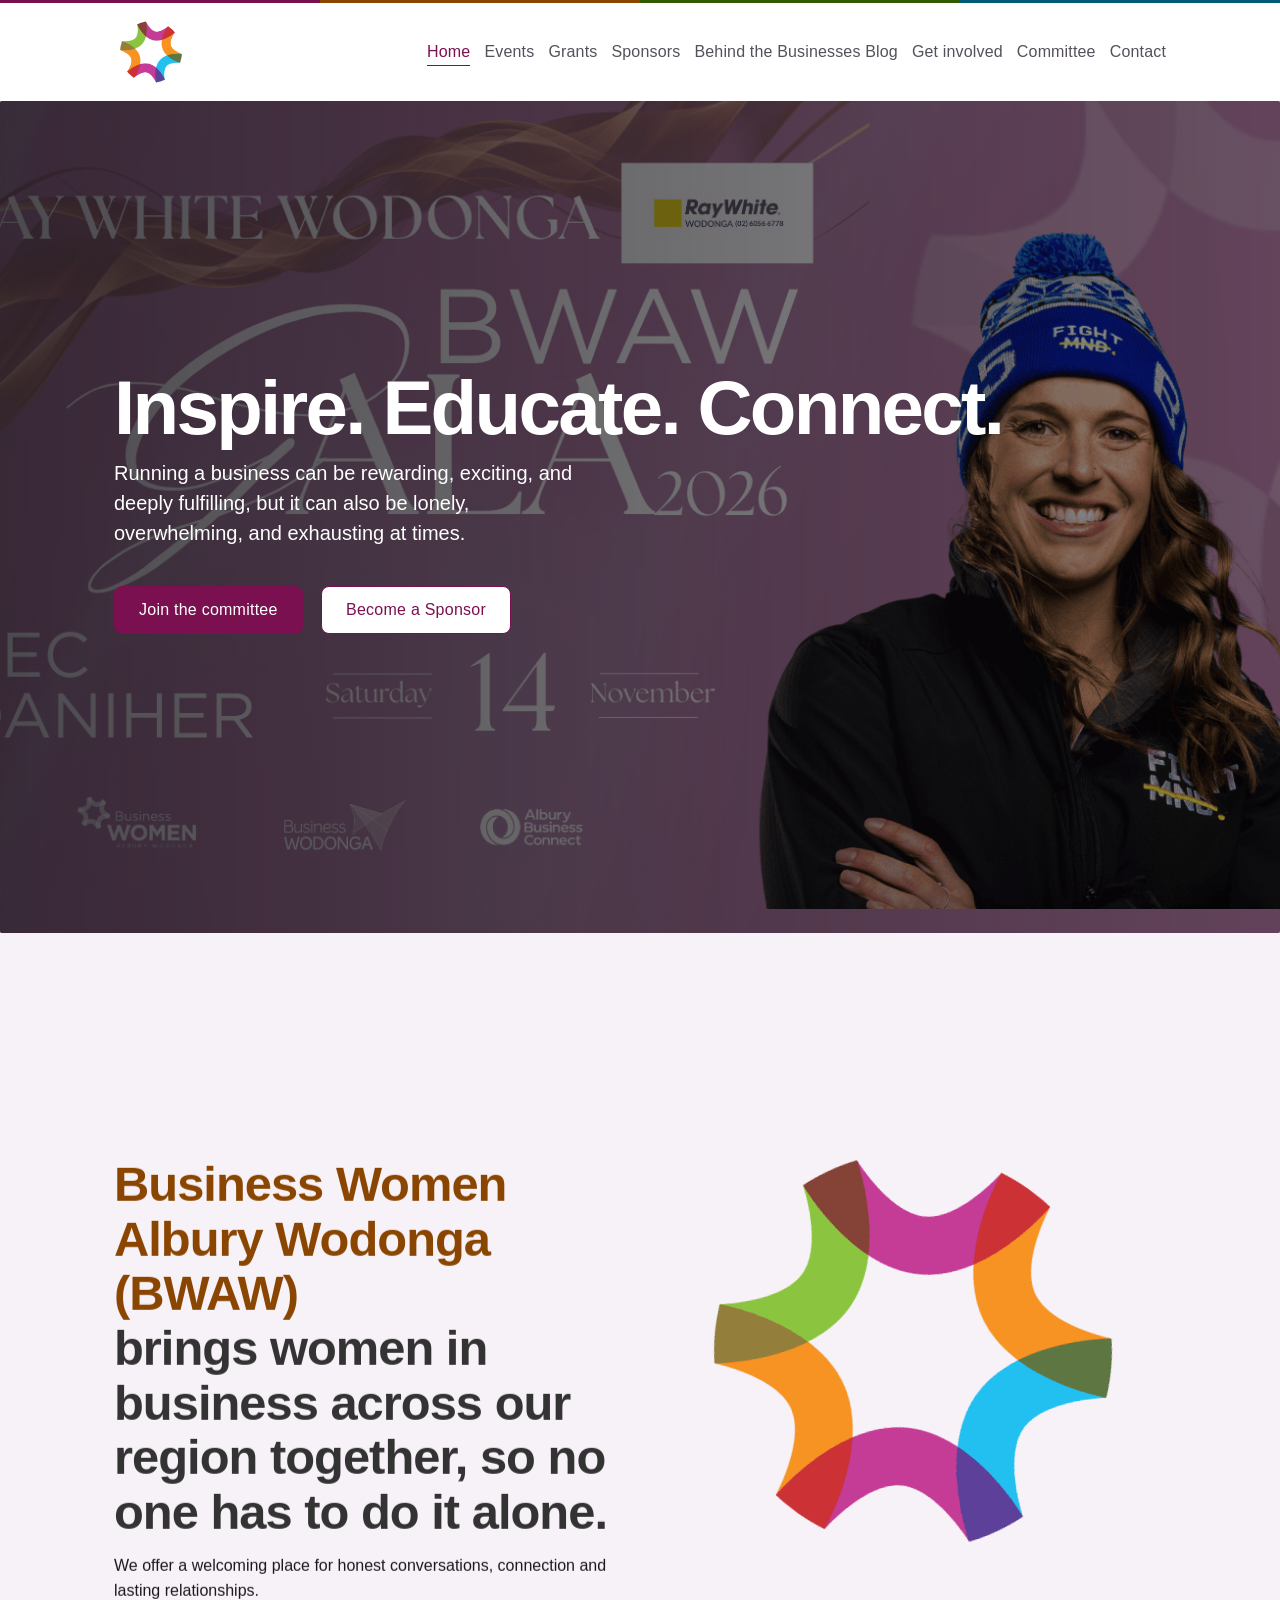
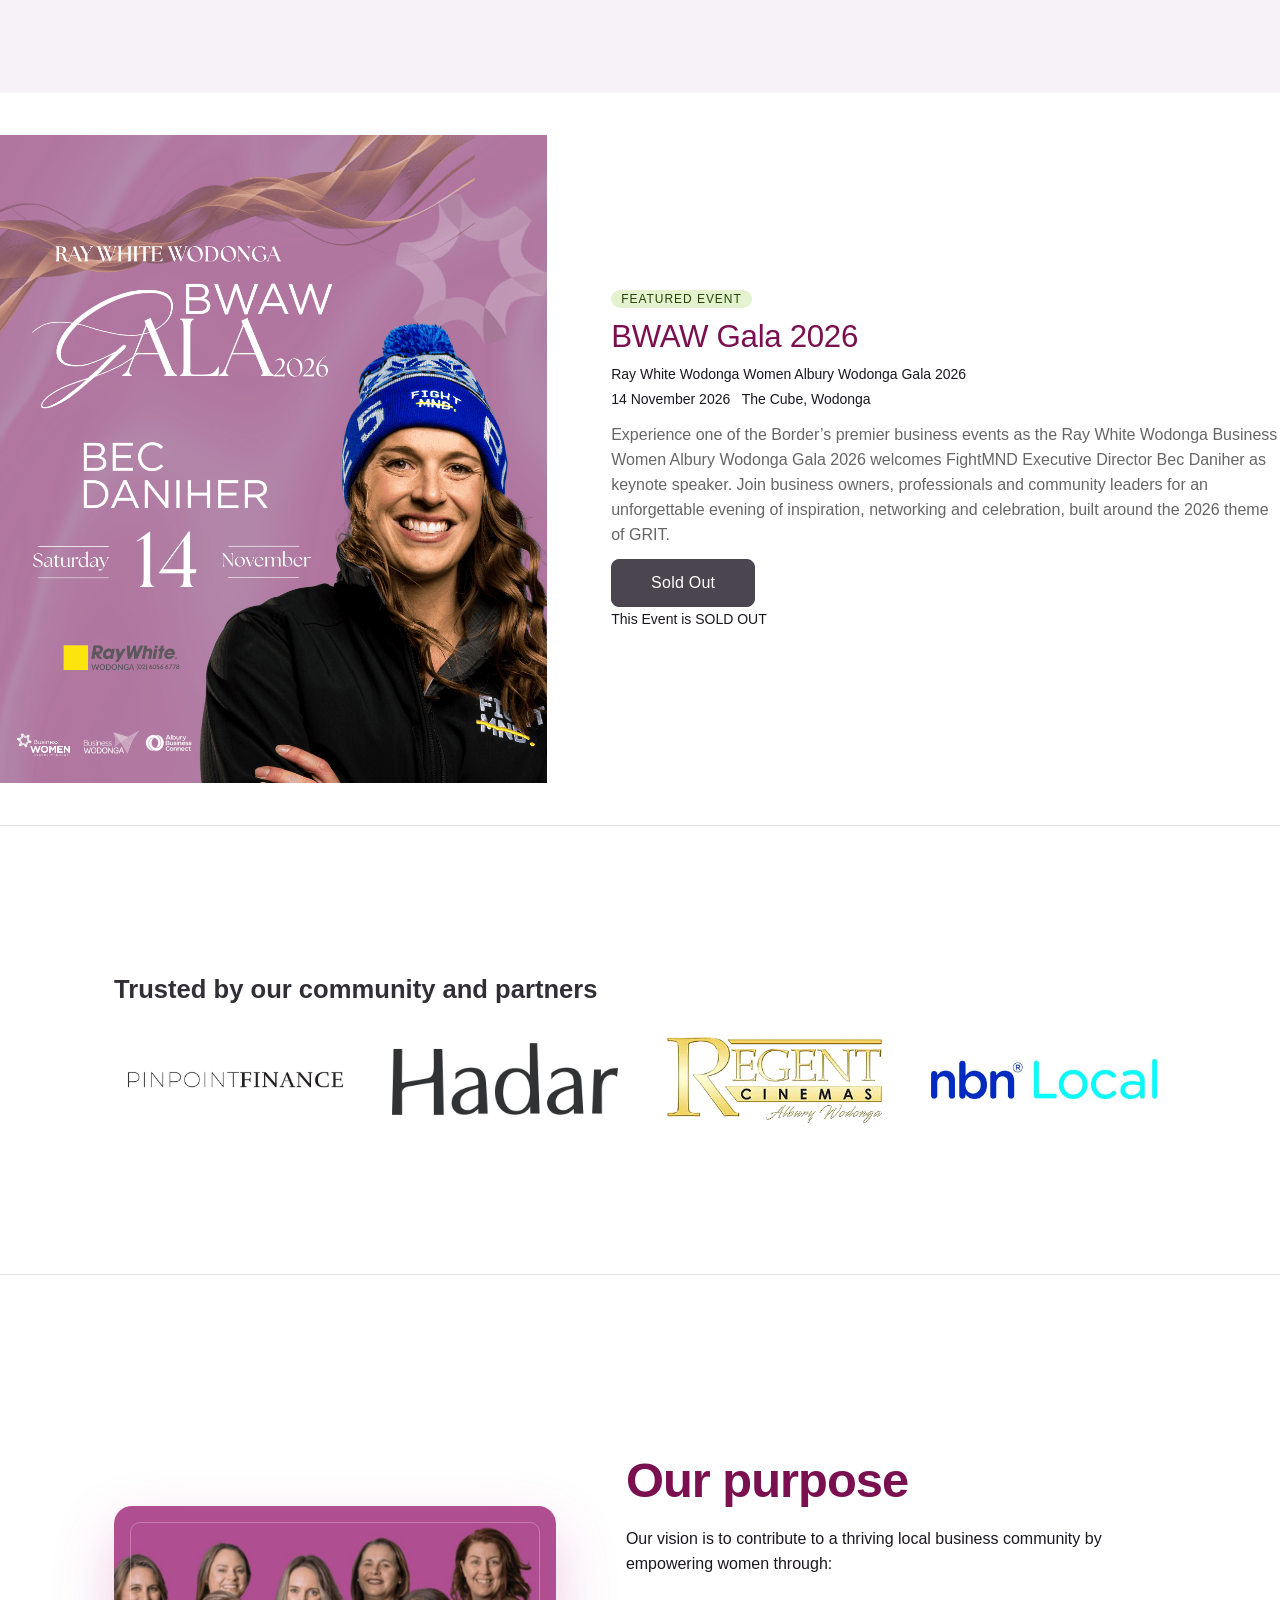
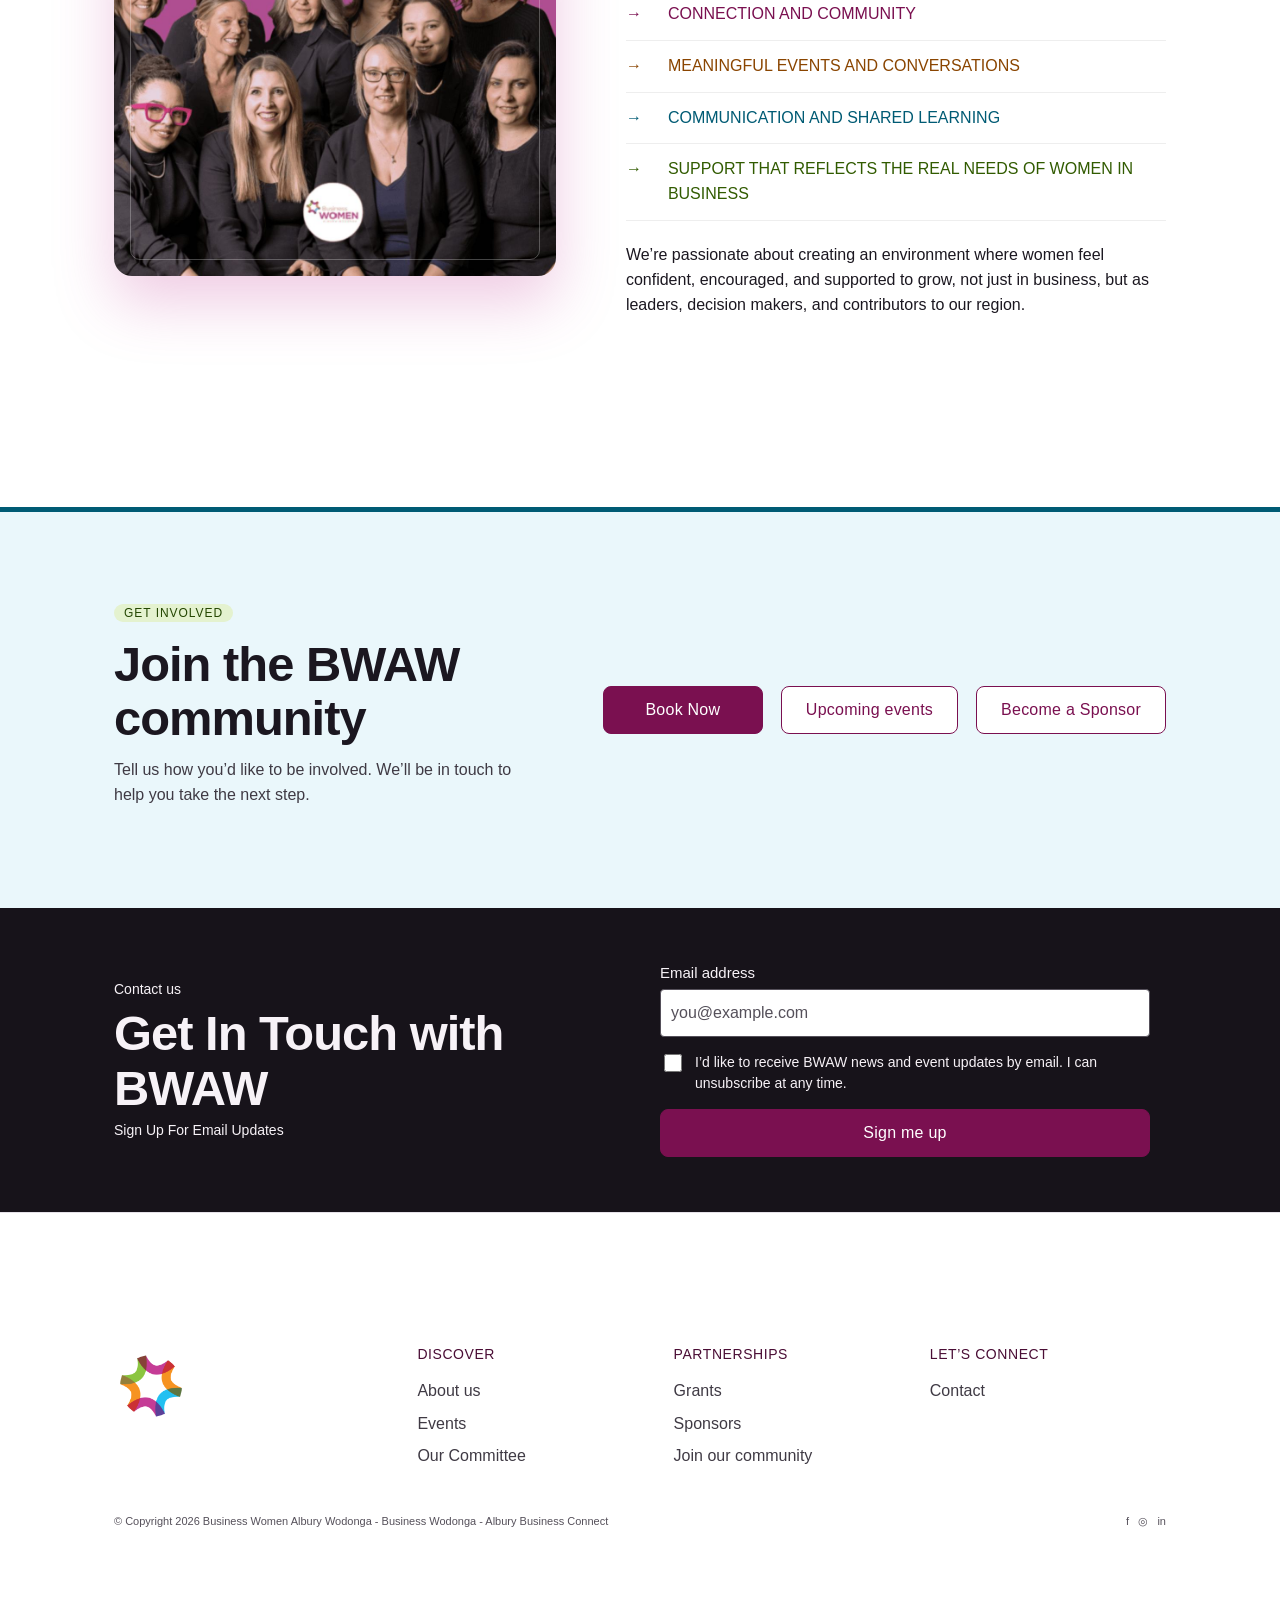
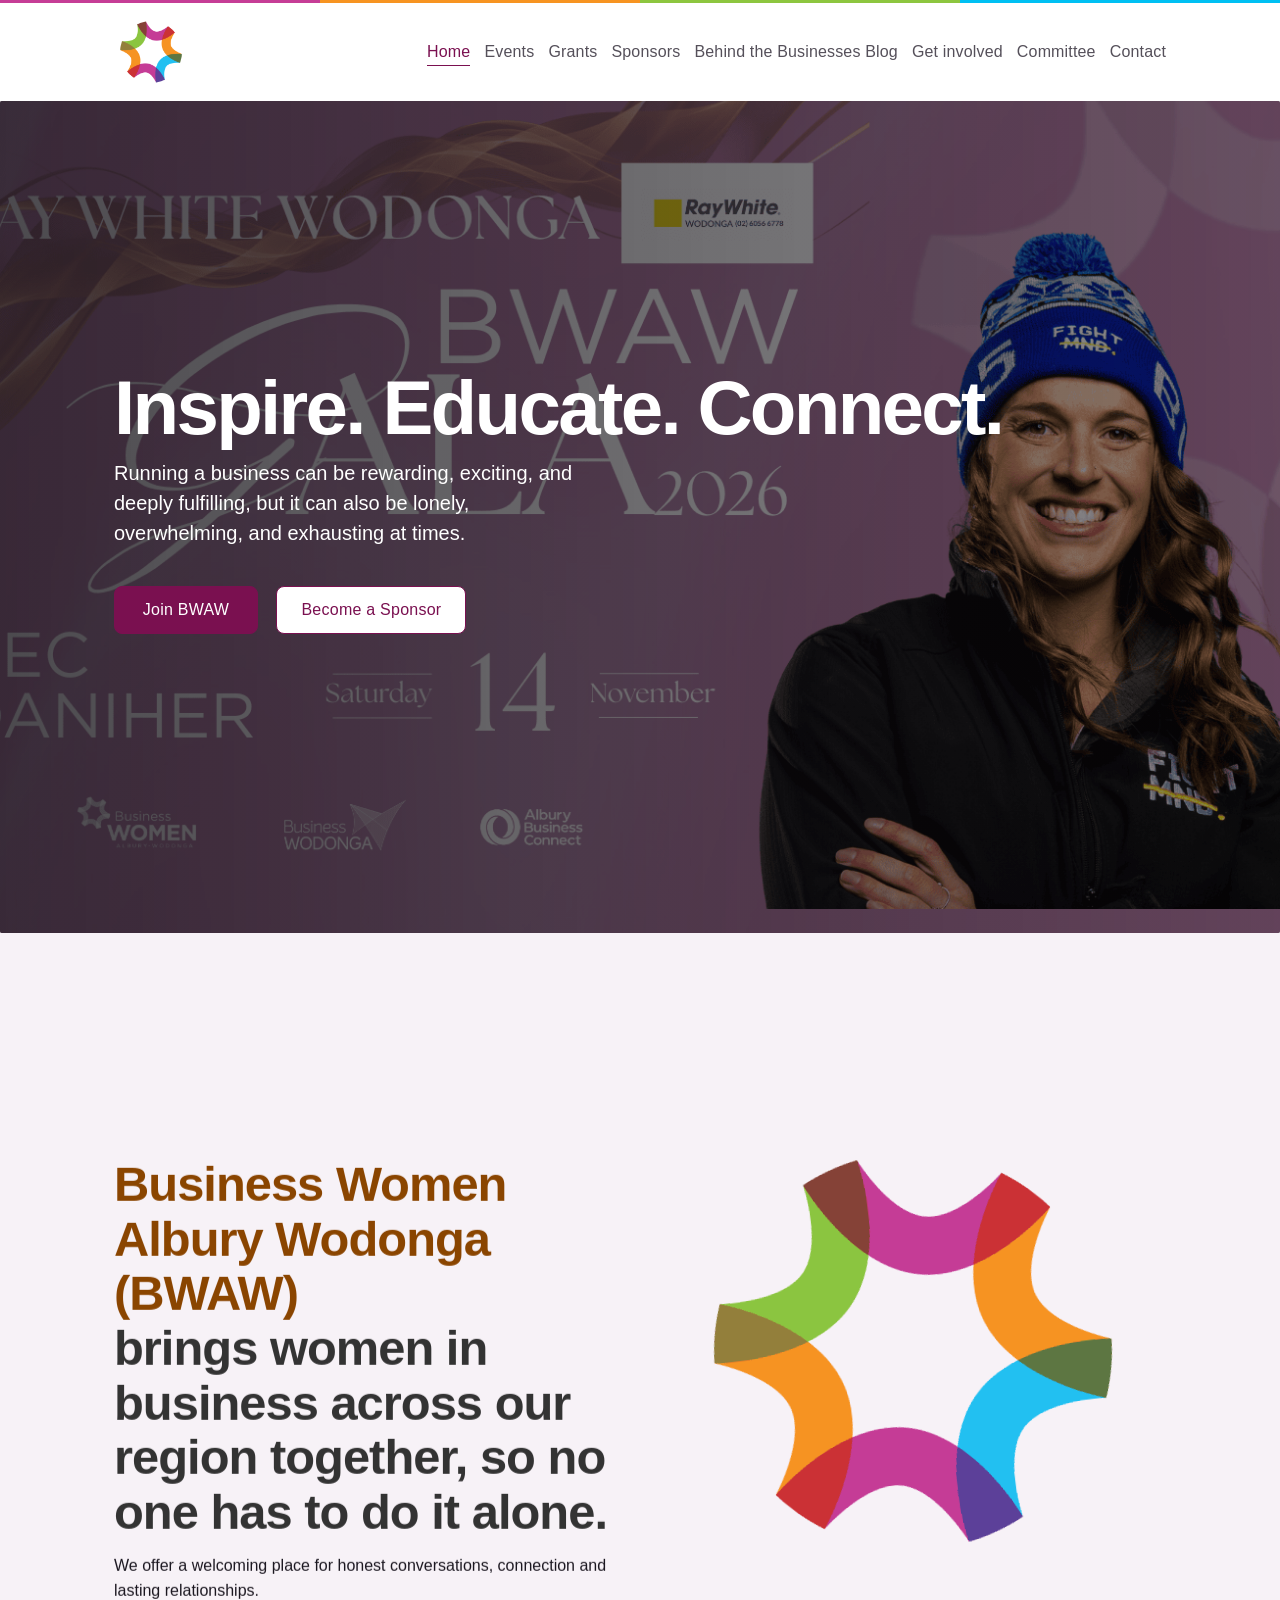
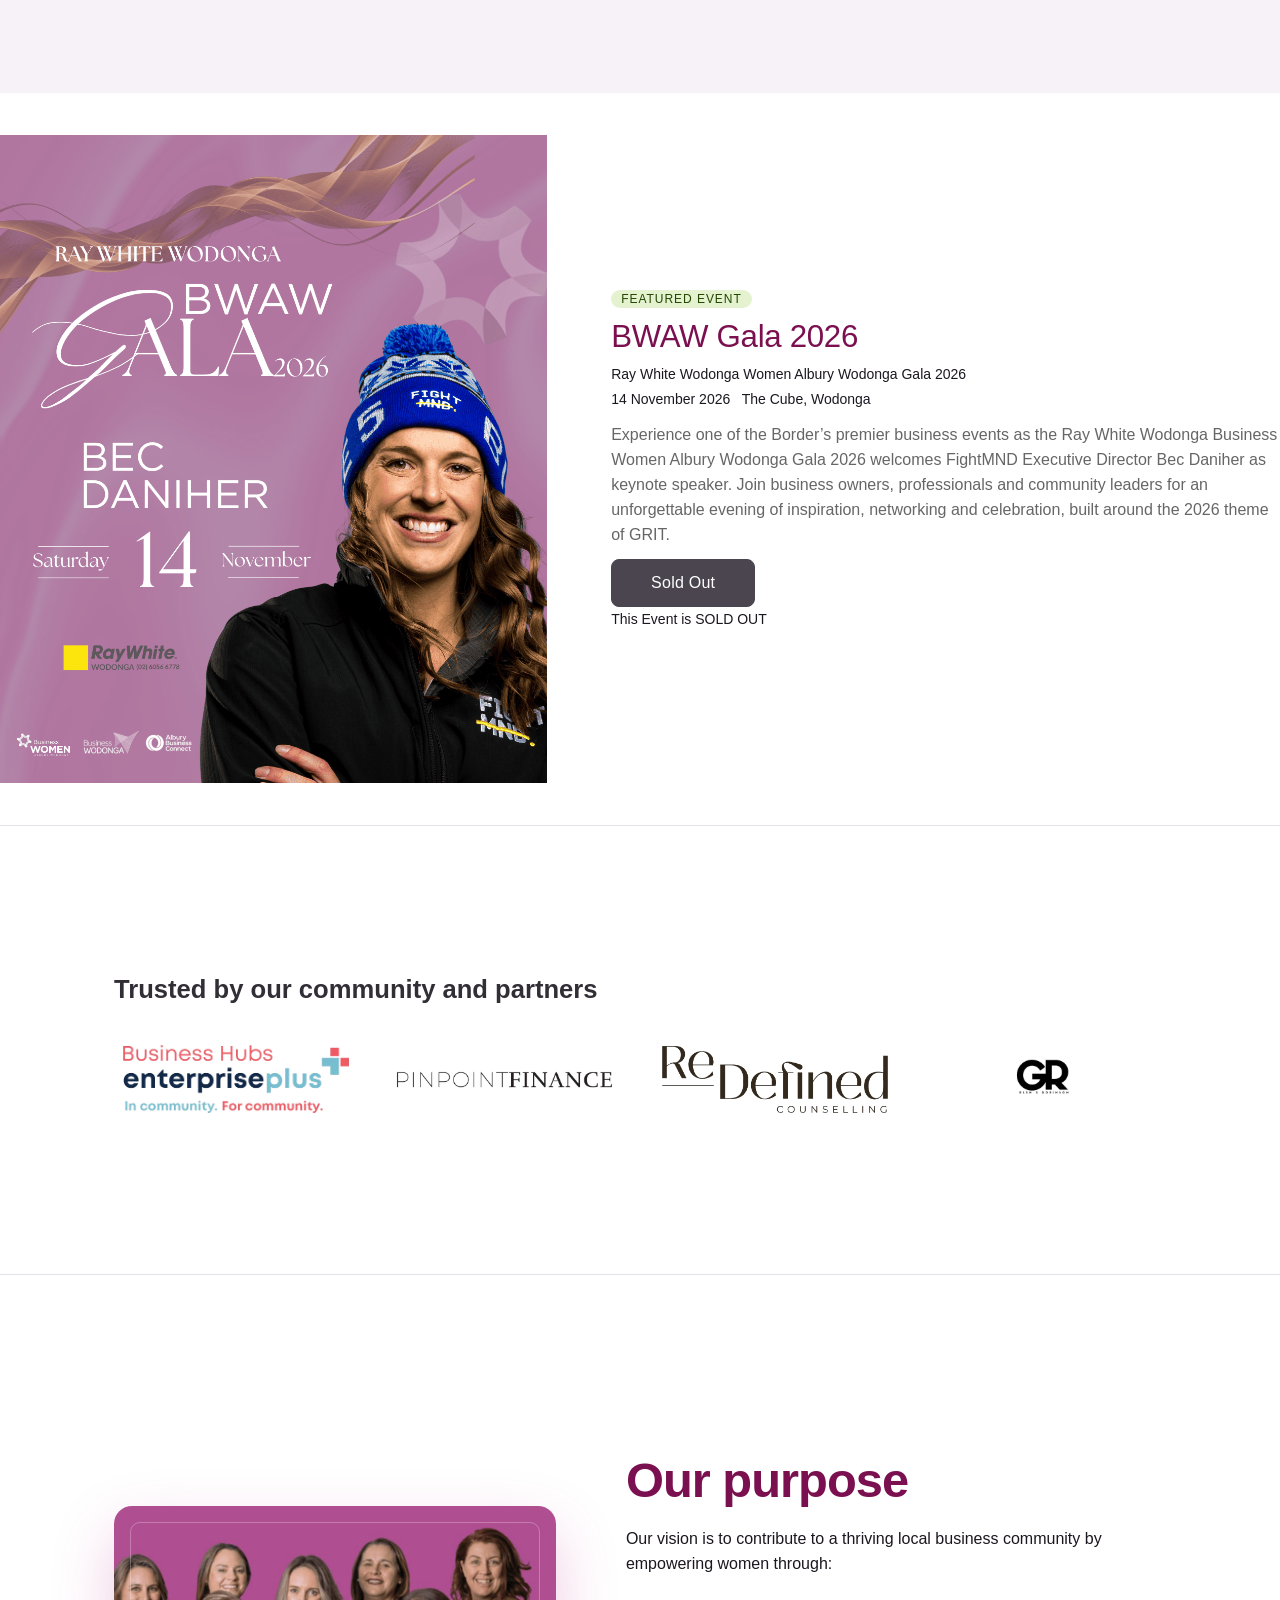
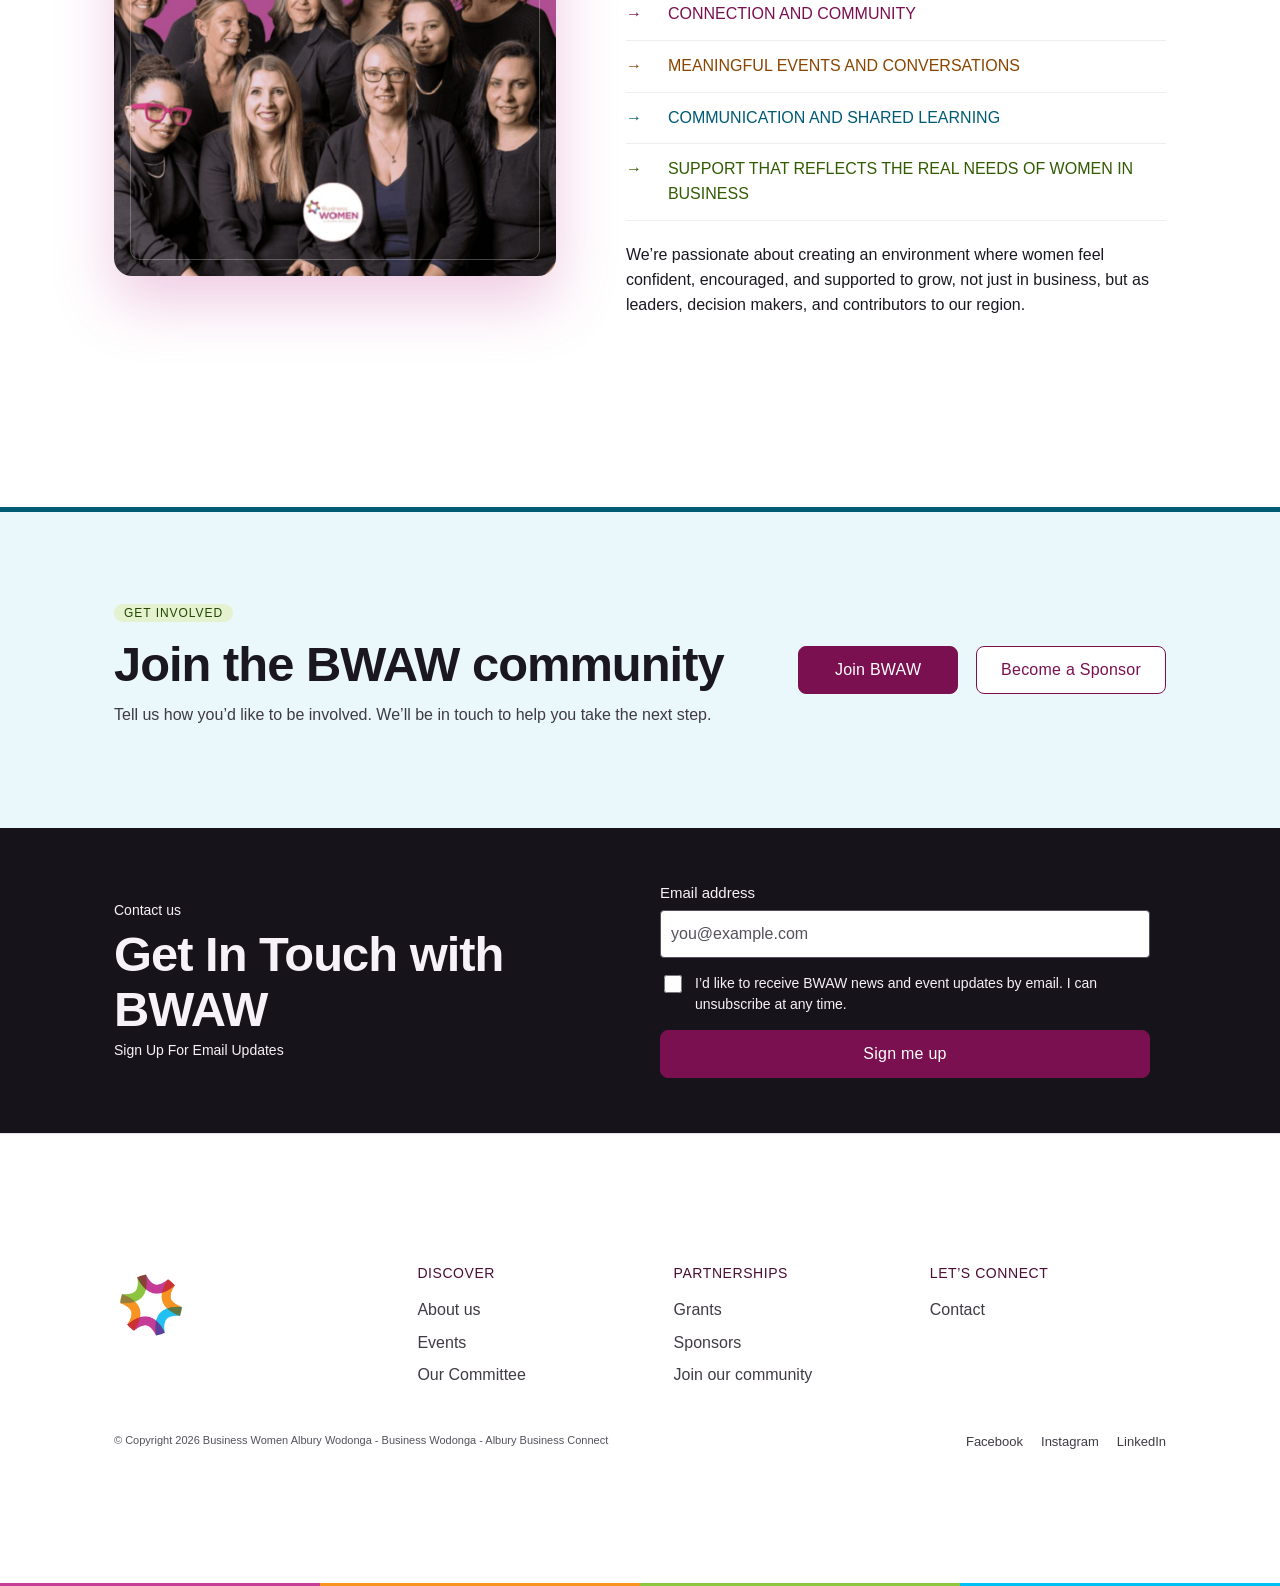
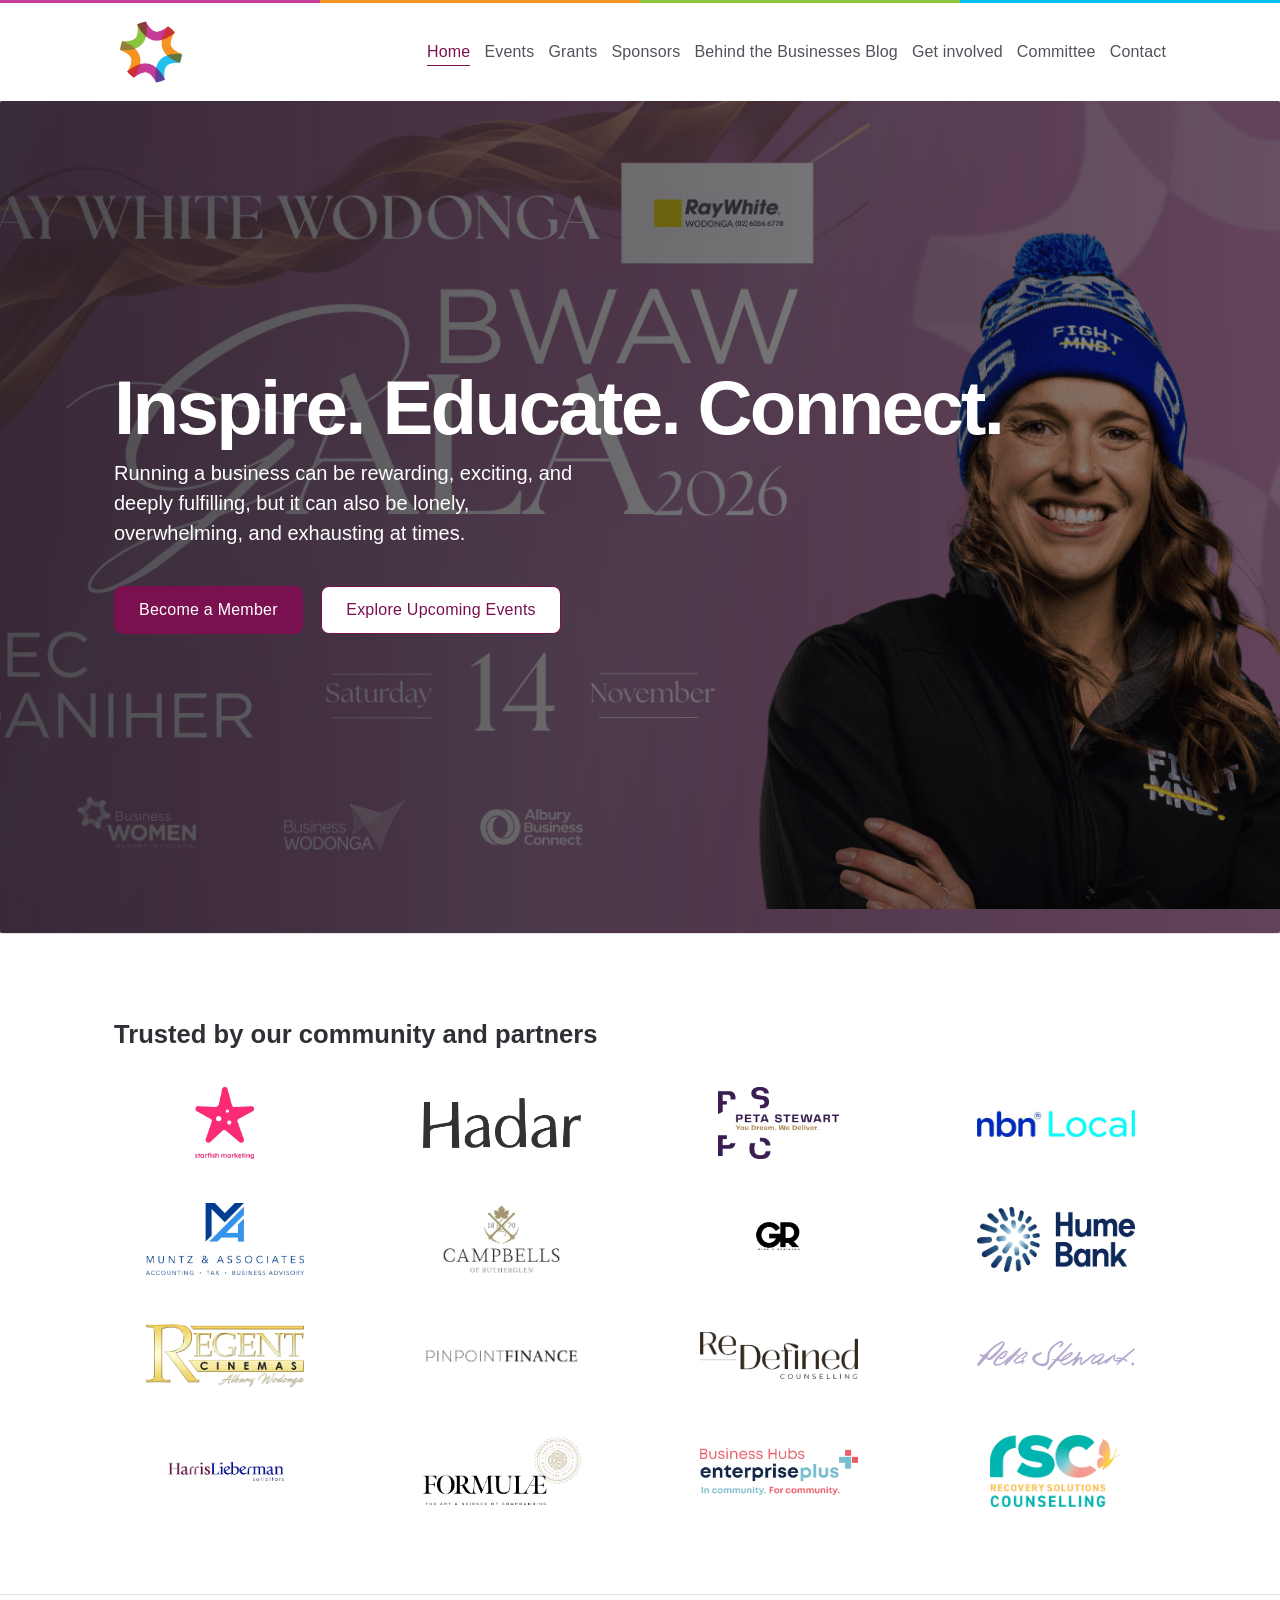
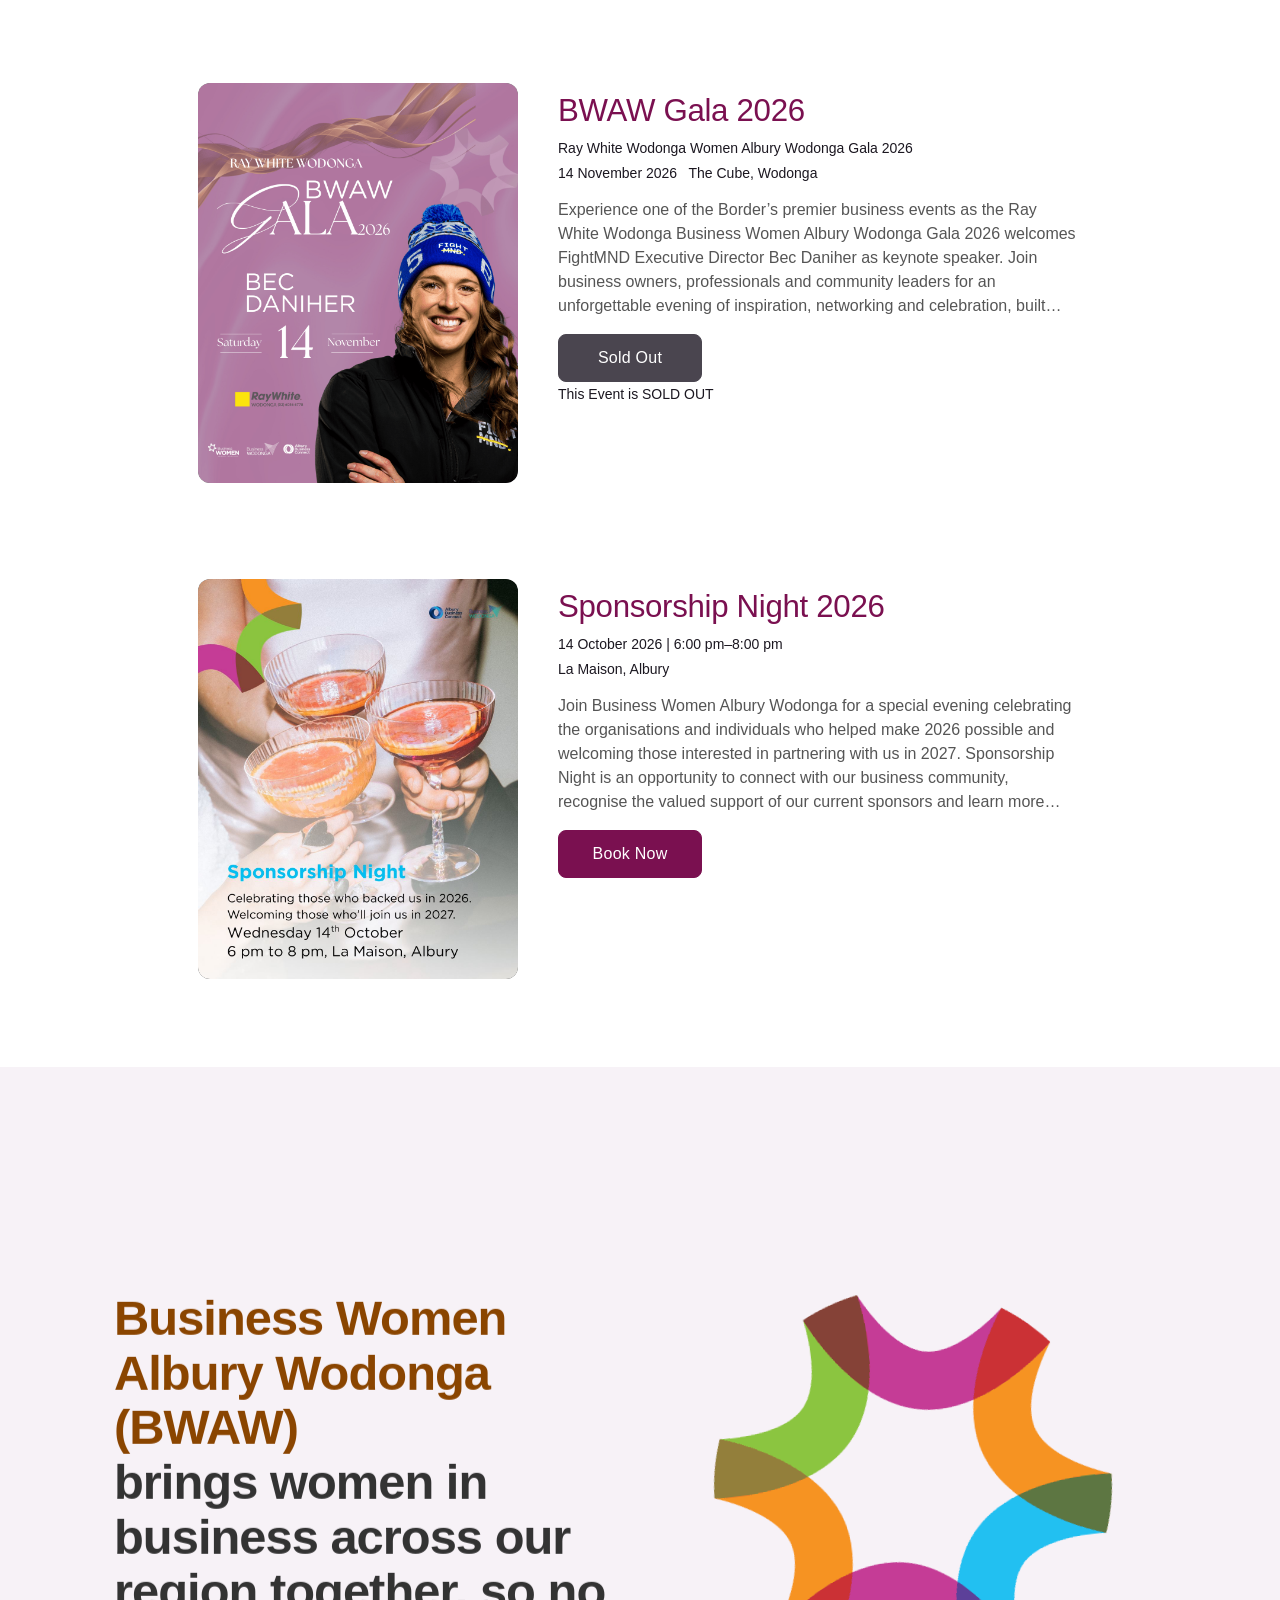
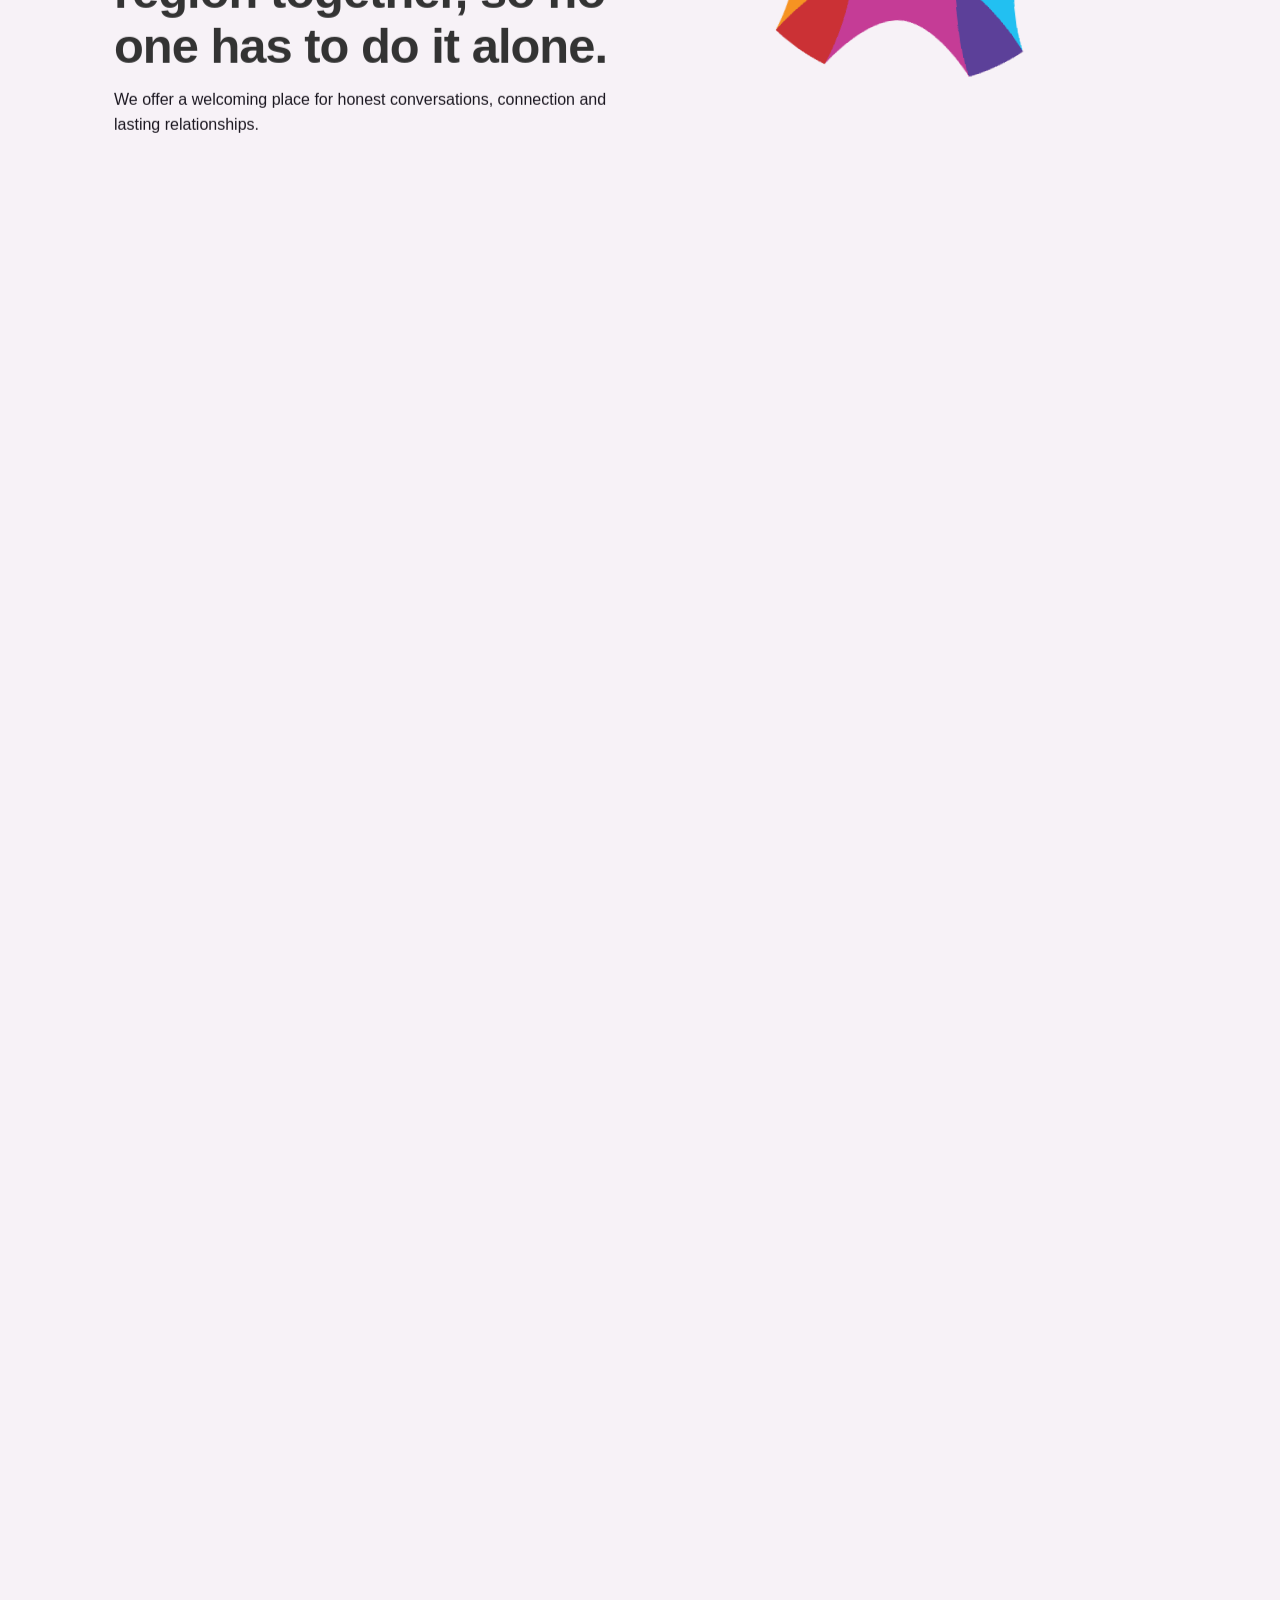
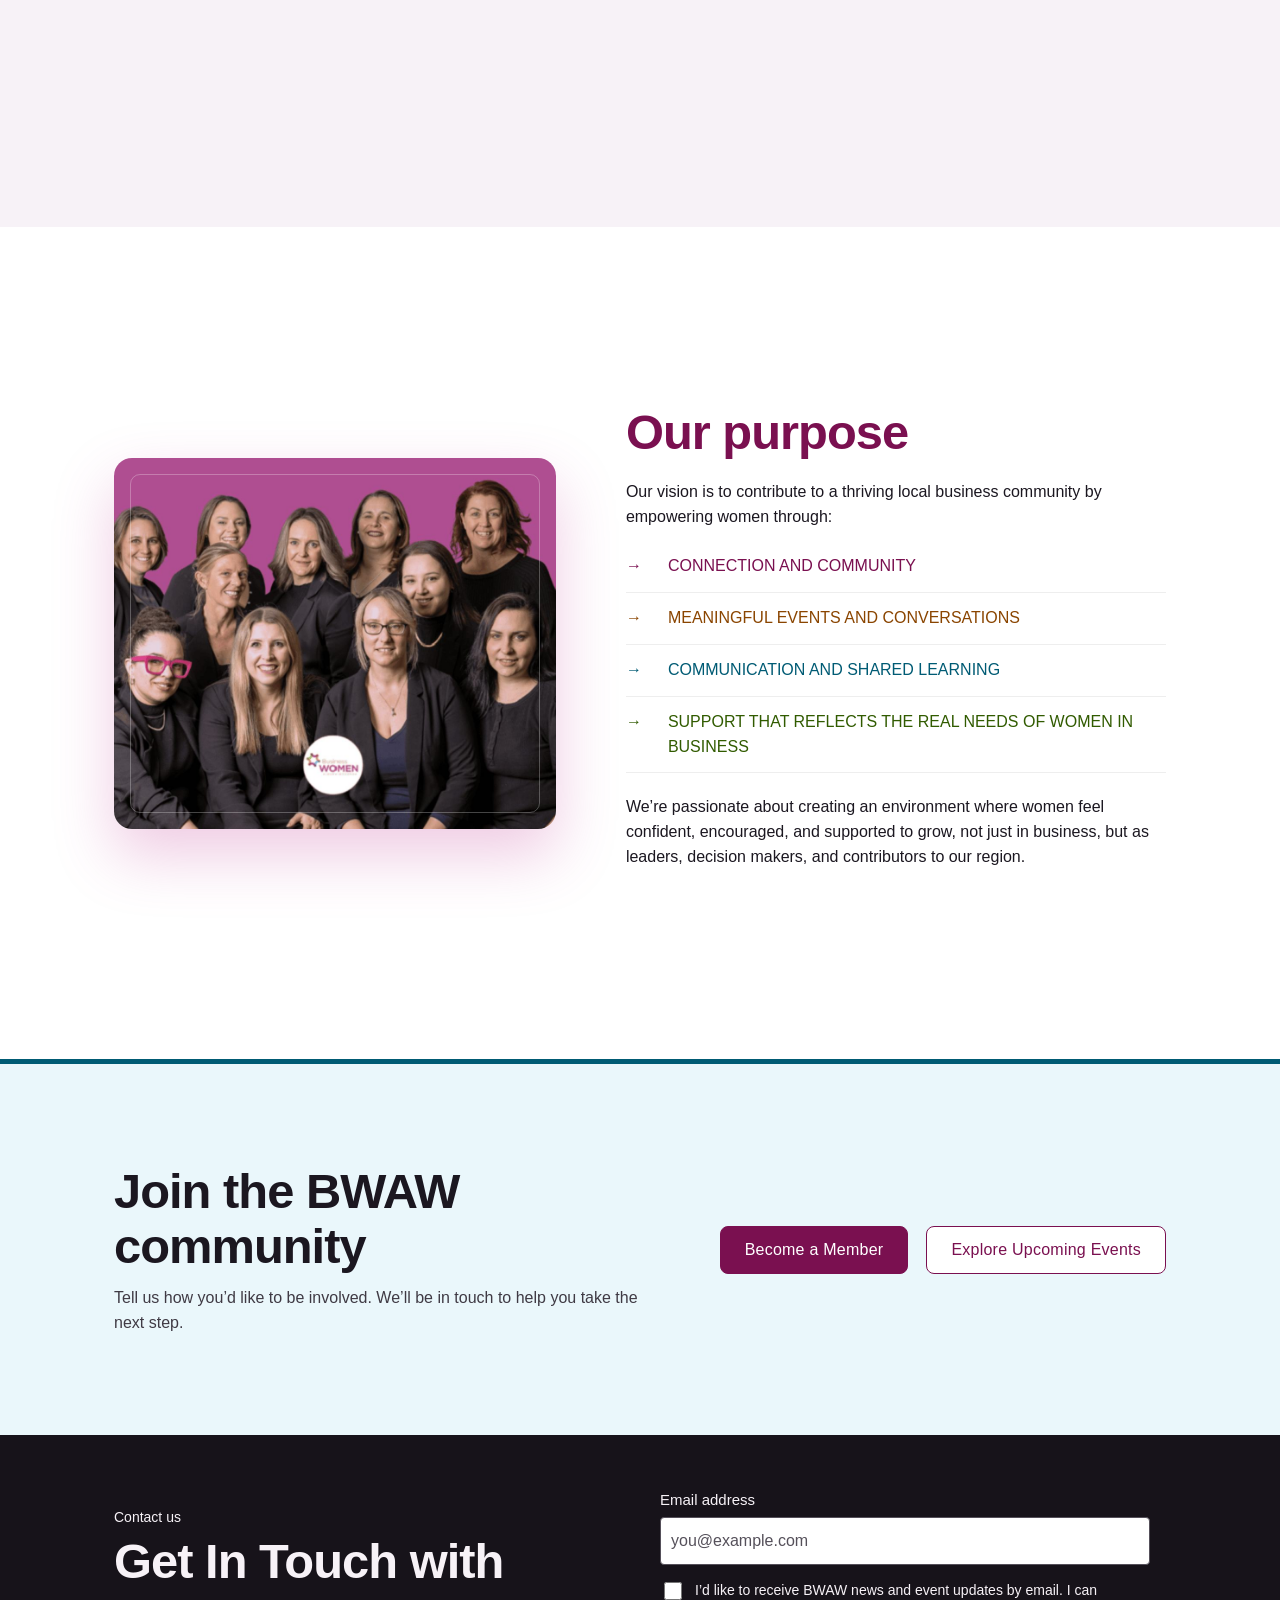
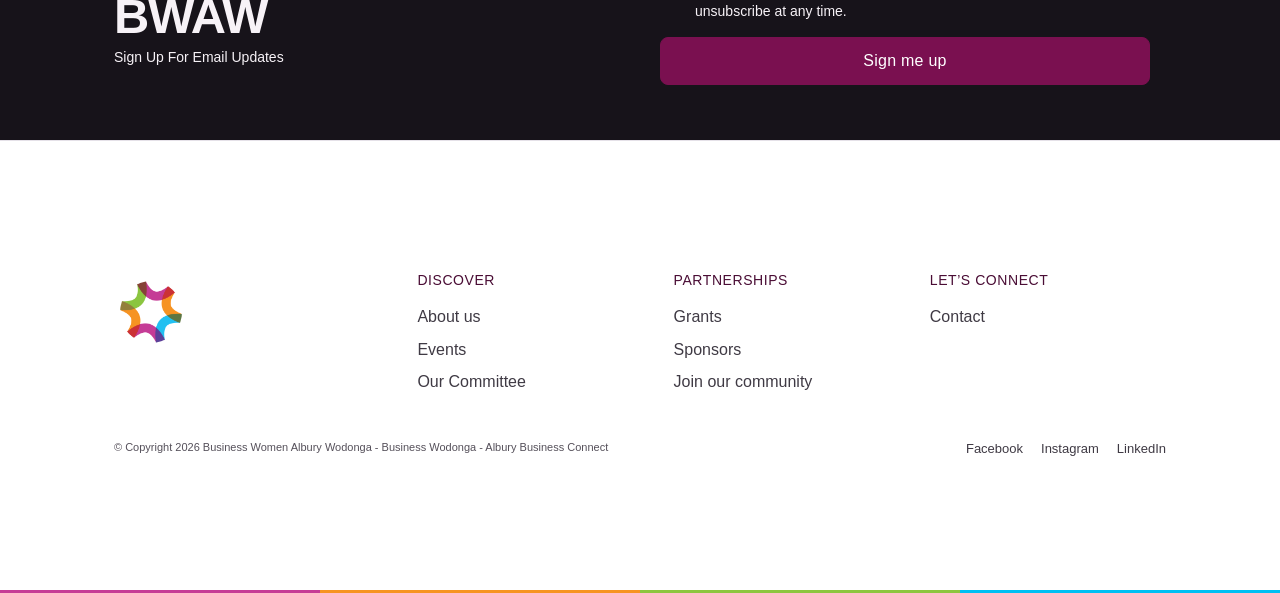
